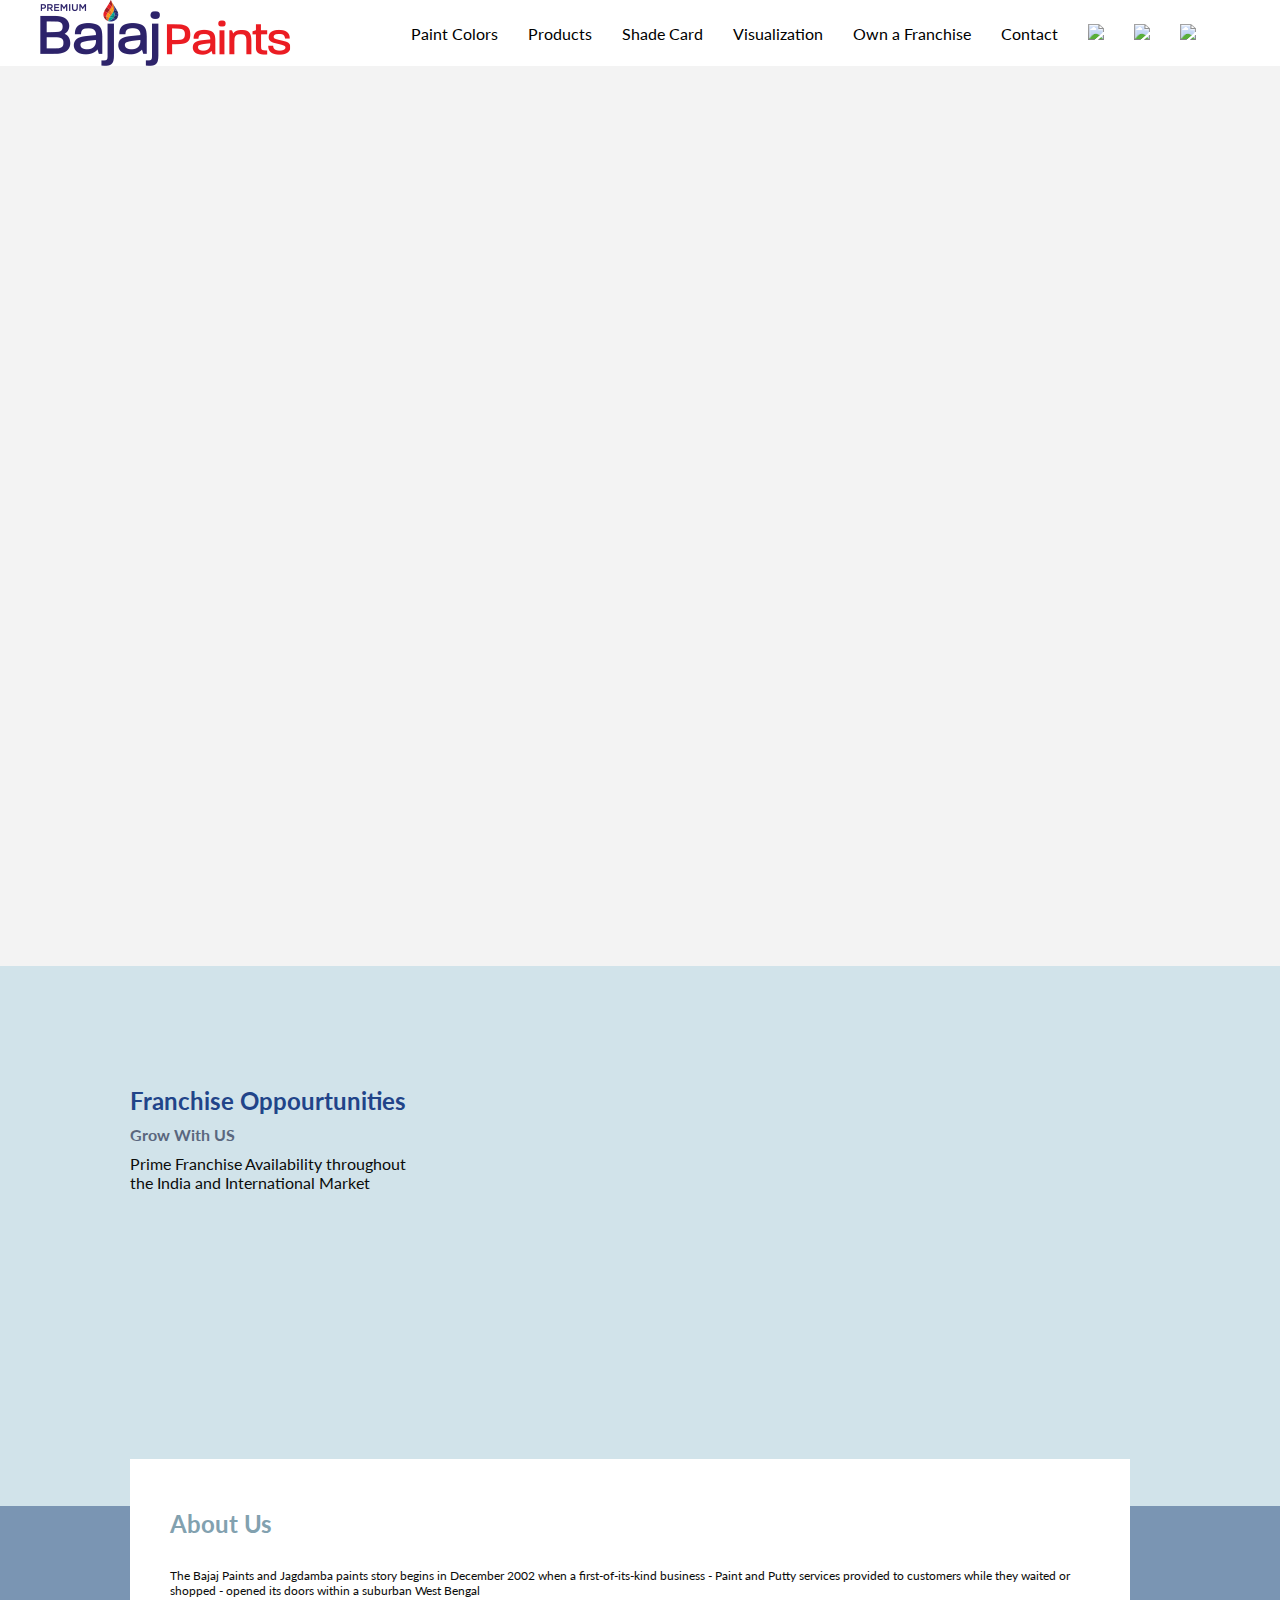
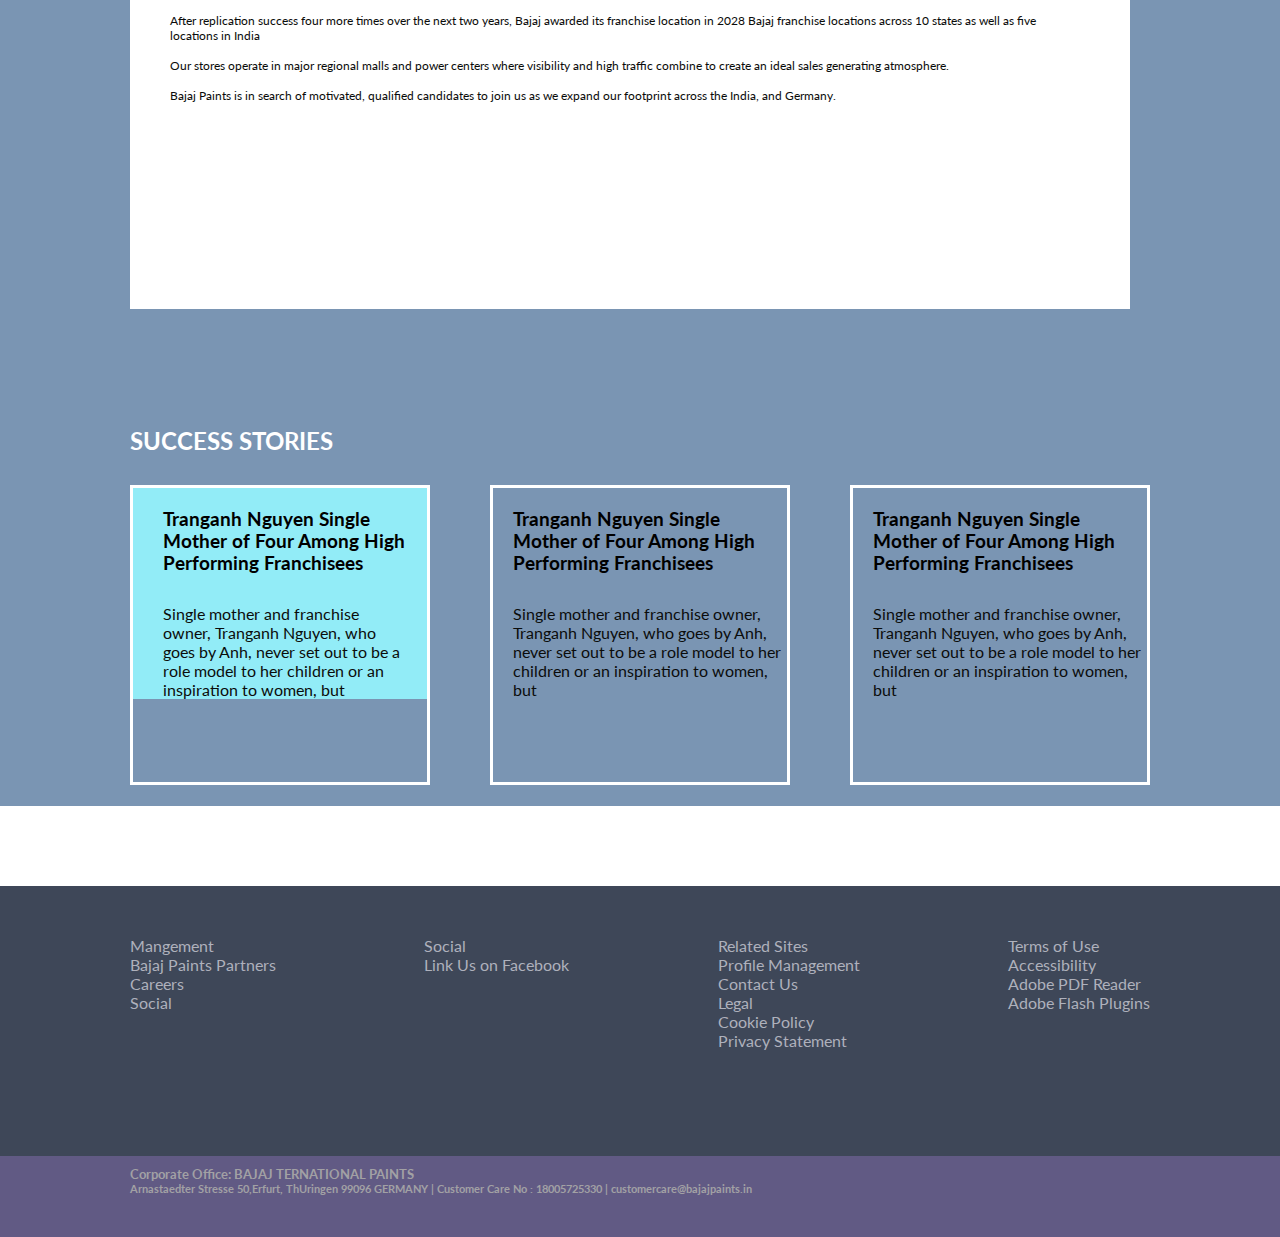
==== index.html @ b15ed5d1 ".add" ====
<!DOCTYPE html>
<html lang="en">
<head>
    <meta charset="UTF-8">
    <meta http-equiv="X-UA-Compatible" content="IE=edge">
    <meta name="viewport" content="width=device-width, initial-scale=1.0">
    <title>Document</title>
    <link rel="stylesheet" href="style.css">
</head>
<body>
    
        <nav>
            <div class="container nav-wrapper">
                <div class="brand">
                  <img src="logo.png">  
                </div>
               
                <ul class="nav-list">
                   <li class="active">
                        <a href="#">Paint Colors</a>
                    </li>
                    <li><a href="#">Products</a></li>
                    <li>
                        <a href="#">Shade Card</a>
                       
                    </li>
                    <li><a href="#">Visualization</a></li>
                    <li><a href="#">Own a Franchise</a></li>
                    <li>
                        <a href="#">Contact</a>
                    </li>
                    <li>
                    <img src="https://img.icons8.com/ios-glyphs/30/000000/search--v1.png"/>
                </li>
                <li>
                <img src="https://img.icons8.com/ios/30/000000/purchase-order.png"/>
            </li>
                <li>
                    <img src="https://img.icons8.com/ios/30/000000/add-shopping-cart--v1.png"/>
                </li>
               
                </ul>
            
            </div>
        </nav>
        
         <section class="first">
                <div class="header">
                    
                </div>
         </section>

          <!--
    
      About Layout 1
    =========================== -->
    <section class="slider slider-layout2">
        <div class="slide-item align-v-h bg-overlay bg-overlay-2">
        
        <div class="container1">
         
            <div class="col-sm-12 col-md-12 col-lg-6">
              <div class="slide__content">
                <div class="heading" style="color:#214489"><h2>Franchise Oppourtunities</h2>
                <h4 style="color:#5A677E">Grow With US<br></h4>
                <p>Prime Franchise Availability throughout<br>
                the India and International Market </p></div>
                </div>
                 
                </a>
              </div><!-- /.slide-content -->
            
            <div class="col-sm-12 col-md-12 col-lg-6" >
              <div class="pr_img" >
                
                
              </div><!-- /.about-img -->
            </div><!-- /.col-lg-6 -->
          </div><!-- /.row -->
        </div><!-- /.container -->
        </div>
      </section><!-- /.About Layout 2 -->   
        
     <!--
    
      About Layout 2
    =========================== -->

    <section class="slider slider-layout3">
      <div class="background">
          <div class="about" >
             <div class="us">
                 <h2>About Us</h2>
             </div>
             <div class="par">
                 <p>
                    The Bajaj Paints and Jagdamba paints story begins in December 2002 when a first-of-its-kind business - Paint and Putty services provided to customers while they waited or shopped - opened its doors within a suburban West Bengal<br>
                    <br>
                    After replication success four more times over the next two years, Bajaj awarded its franchise location in 2028 Bajaj franchise locations across 10 states as well as five locations in India <br><br>
                     Our stores operate in major regional malls and power centers where visibility and high traffic combine to create an ideal sales generating atmosphere. <br><br>
                    Bajaj Paints is in search of motivated, qualified candidates to join us as we expand our footprint across the India, and Germany. 
                 </p>
             </div>
          </div>

          <div class="stories">
                <div class="columns">
                    <h2>SUCCESS STORIES</h2>
                    <div class="cat-flex">
                        <div class="cat1">
                        
                          <div class="cat-item" style="background-color: #92ECF7;">
                            
                            <div class="cat-text">
                              <h3>Tranganh Nguyen Single Mother of Four Among High Performing Franchisees </h3>
                              
                            </div>
                            <div class="p1">
                            <p>Single mother and franchise owner, Tranganh Nguyen, who goes by Anh, never set out to be a role model to her children or an inspiration to women, but </p>
                            </div>
                            
                          </div>
                        </div>
                        <div class="cat1">
                          <div class="cat-item1">
                            
                            <div class="cat-text">
                              <h3>Tranganh Nguyen Single Mother of Four Among High Performing Franchisees </h3>
                            </div>
                              <div class="p1">
                              <p>Single mother and franchise owner, Tranganh Nguyen, who goes by Anh, never set out to be a role model to her children or an inspiration to women, but </p>
                            </div>
                           
                          </div>
                        </div>
                        <div class="cat1">
                          <div class="cat-item2">
                            
                            <div class="cat-text">
                              <h3>Tranganh Nguyen Single Mother of Four Among High Performing Franchisees </h3>
                              </div>
                              <div class="p1">
                              <p>Single mother and franchise owner, Tranganh Nguyen, who goes by Anh, never set out to be a role model to her children or an inspiration to women, but </p>
                            </div>
                          </div>
                          </div>
                        </div>
                      </div>
                </div>

          </div>
          <div class="bt">
              <button class="bt1">OWN FRANCHIES</button>
              
          </div>
      </div>  
    </section>
    <section class="footer">
        <div class="last">
        <div class="ft">
       <div class="col1">
           <ul>
               <li>Mangement</li>
               <li>Bajaj Paints Partners</li>
               <li>Careers</li>
               <li>Social</li>
           </ul>

       </div>
       <div class="col1">
        <ul>
            <li>Social</li>
            <li>Link Us on Facebook</li>
            
        </ul>

    </div>
    <div class="col1">
        <ul>
            <li>Related Sites</li>
            <li>Profile Management</li>
            <li>Contact Us</li>
            <li>Legal</li>
            <li>Cookie Policy</li>
            <li>Privacy Statement</li>
        </ul>

    </div>
    <div class="col1">
        <ul>
            <li>Terms of Use</li>
            <li>Accessibility</li>
            <li>Adobe PDF Reader</li>
            <li>Adobe Flash Plugins</li>
          
        </ul>

    </div>
</div>
</div>
</section>
    <section class="add" >
        
        <div class="text" style="background-color:#615A84">
            <div class="office" style="color:#A2A1A4">
                <h5>Corporate Office: BAJAJ TERNATIONAL PAINTS</h5>
                <h6>
                    Arnastaedter Stresse 50,Erfurt, ThUringen 99096 GERMANY | Customer Care No : 18005725330 | customercare@bajajpaints.in
                </h6>
            </div>
        </div>
    </div>
    </section>
   
</body>
</html>
---- style.css ----
@import url('https://fonts.googleapis.com/css2?family=Lato:wght@300;400;900&display=swap');
* {   
   padding: 0;   
    margin: 0;   
    box-sizing: border-box;   
    -webkit-font-smoothing: antialiased;
    }
    body 
    {    
      font-family: 'Lato', sans-serif;    
      background: var(--dark);    
      color: var(--pure);
    }
      .container 
      {   
        width: 100%;   
          
         margin: 0 auto;
      }
         .nav-wrapper 
         {    
           display: flex;    
           align-items: center;    
           
        }
        .brand 
        {   
           display: flex;    
           margin-left: 40px;
          }
          .nav-wrapper ul.nav-list 
          {    
            list-style-type: none;   
            display: flex;   
             align-items: center;
             float: right;
             margin-left: 90px;
            }
            .nav-wrapper ul.nav-list li 
            {   
               margin-left: 30px;   
   
                 position: relative;
            }
            .nav-wrapper ul.nav-list li a
             {    
               color: var(--pure);   
                text-decoration: none;    
                    
                transition: all .5s ease-in-out;
              }
              .nav-wrapper ul.nav-list li a:hover, .nav-wrapper ul.nav-list li.active a 
              {    
                color: var(--primary);
              }
.header{
  background-color: #F3F3F3;
  width:100%;
  height:100vh;
}           
.container1{
  background-color: #D1E3EA;
  width:100%;
  height:60vh;
}
.slide__content
{
  
}
.heading h2{
padding-top:120px;
margin-left: 130px;
 
}
h4{
  padding-top:10px;
  margin-left: 130px;
}
p{
  color:#0B0C0B;
  padding-top:10px;
  margin-left: 130px;
}

.background{
  background-color:#7A95B3;
  width:100%;
  height:900px;

}
.about{
  width:1000px;
  height:50vh;
  background-color: white;
  margin-left: 130px;
  position: relative;
  top:-47px;
}
.us{
  padding-top: 50px;
  padding-left: 40px;
}
.us h2{
  color:#82A1AF;
}
.par p{
   padding-top:30px;
   font-size:12px;
   
  margin-left: 40px;
   margin-right: 50px;
}
.columns{
  margin-top:70px;
  margin-left:130px;
}
.columns h2{
  color:white;
}
.cat-flex{
  display: flex;
  margin-top: 30px;
  
  border-radius: 5px solid white;
  justify-content: space-between;
  margin-right: 130px;
  height:300px;
 
}
.cat-item{
  text-align: left;
  padding-left: 10px;
  padding-right: 20px;
}
.cat-text{
padding-top: 20px;
padding-left: 20px;
text-align: left;

}
.cat-text h3{
 
}
.p1 p{
margin-left: 20px;

padding-top: 30px;

}
.cat1{
  
  width:300px;
  border: 3px solid white;
}
.btn{
  border-radius: 5px ;
  border-color:#4873C0;
  width:110px;
  height:25px;
  background-color: #4873C0;
  color:white;
  margin-top: 40px;
  margin-left: 80px;
}
.bt1{
  width:190px;
  height:40px;
  background: transparent;
  color:white;
  border-radius: 4px;
  border:2px solid white; 
  margin-top: 40px;
  align-items: center;
  margin-left: 530px;
}
.last{
  background-color: #3E4758;
  height:30vh;
}
.ft{
  
  display:flex;
  margin-left: 130px;
  margin-right: 130px;
  justify-content: space-between;
  padding-top:50px;
  color:#AEB1BC;
}
.col{
  
}
.col1 ul{
  list-style: none;
}
.text{
  width:100%;
  height:9vh;
}
.office{
  margin-left: 130px;
  padding-top: 10px;
}
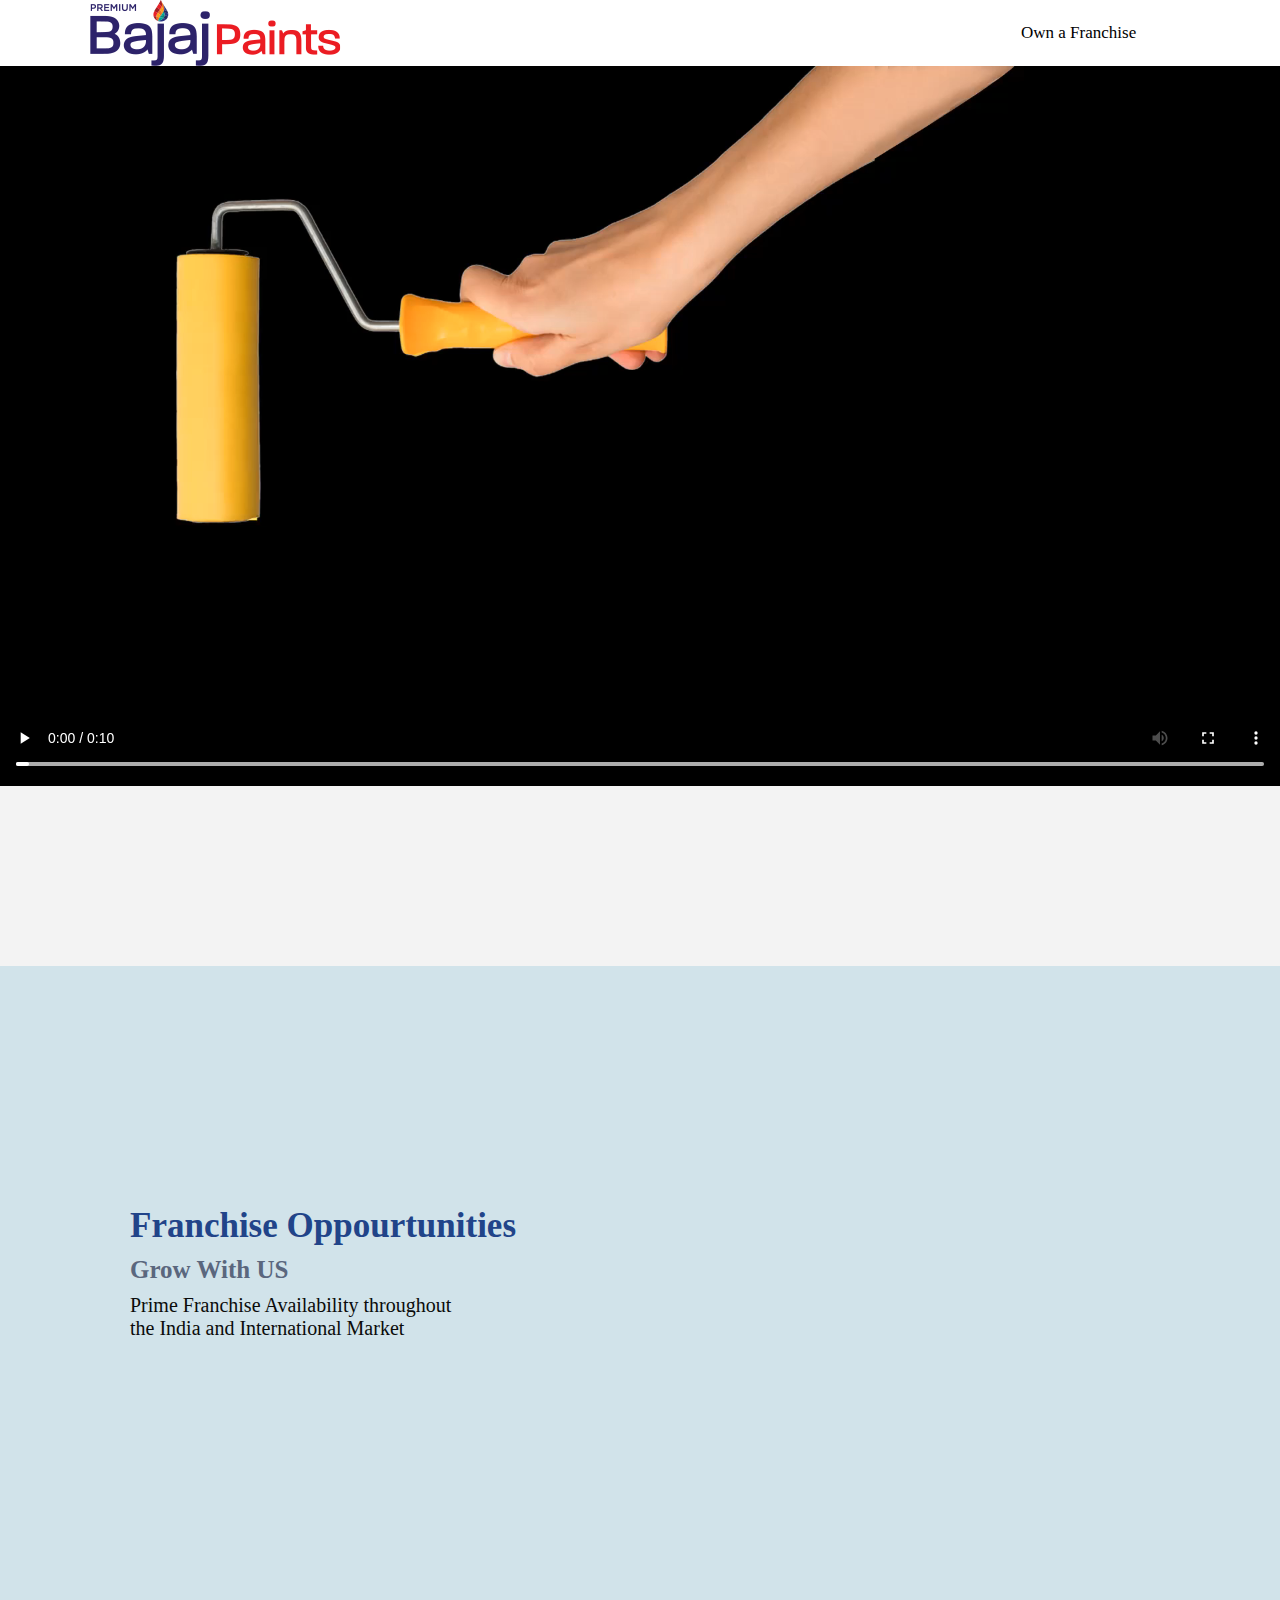
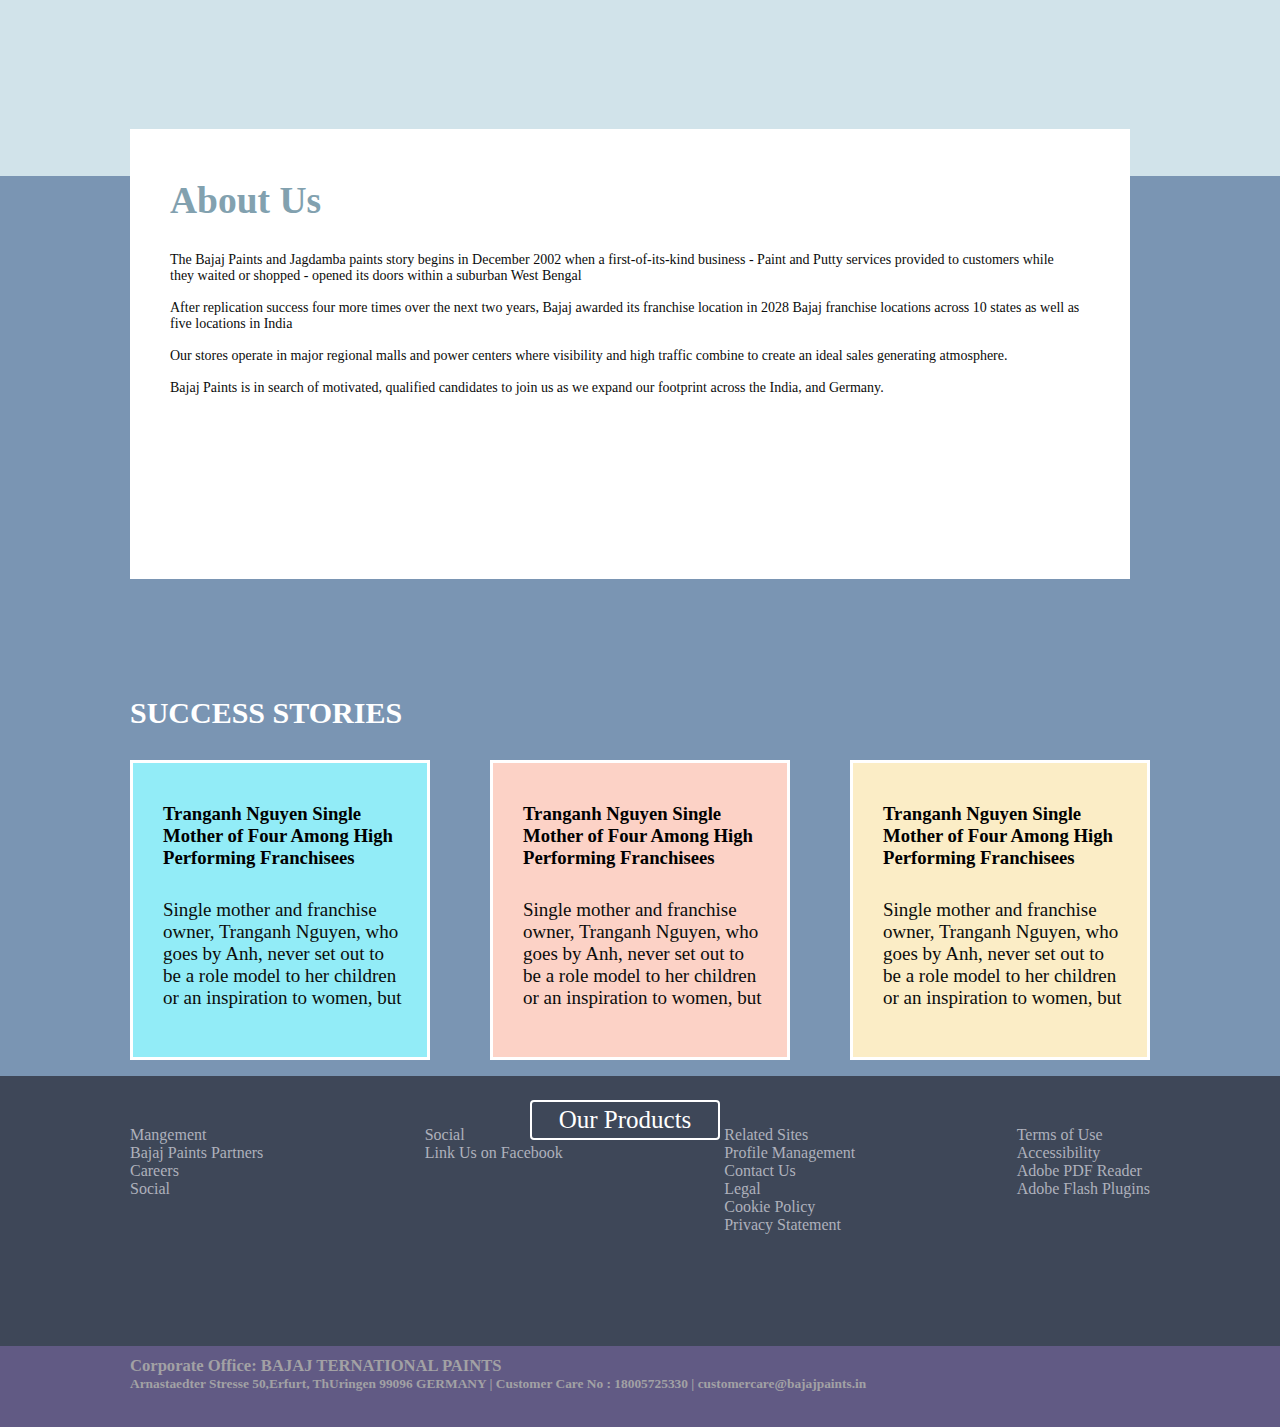
==== commit b602f28d: "franchise changes" ====
--- a/index.html
+++ b/index.html
@@ -6,6 +6,8 @@
     <meta name="viewport" content="width=device-width, initial-scale=1.0">
     <title>Document</title>
     <link rel="stylesheet" href="style.css">
+    <link href="//db.onlinewebfonts.com/c/16c2e0b5b23bc46e7a9f7701168fec88?family=DIN" rel="stylesheet" type="text/css"/>
+    <link href="//db.onlinewebfonts.com/c/cbf9b417fc15851ba870990e585e35a2?family=DIN" rel="stylesheet" type="text/css"/>
 </head>
 <body>
     
@@ -16,28 +18,10 @@
                 </div>
                
                 <ul class="nav-list">
-                   <li class="active">
-                        <a href="#">Paint Colors</a>
-                    </li>
-                    <li><a href="#">Products</a></li>
-                    <li>
-                        <a href="#">Shade Card</a>
-                       
-                    </li>
-                    <li><a href="#">Visualization</a></li>
-                    <li><a href="#">Own a Franchise</a></li>
-                    <li>
-                        <a href="#">Contact</a>
-                    </li>
-                    <li>
-                    <img src="https://img.icons8.com/ios-glyphs/30/000000/search--v1.png"/>
-                </li>
-                <li>
-                <img src="https://img.icons8.com/ios/30/000000/purchase-order.png"/>
-            </li>
-                <li>
-                    <img src="https://img.icons8.com/ios/30/000000/add-shopping-cart--v1.png"/>
-                </li>
+                   
+                    <li><a href="franchise.html">Own a Franchise</a></li>
+                    
+                
                
                 </ul>
             
@@ -46,7 +30,9 @@
         
          <section class="first">
                 <div class="header">
-                    
+                  <div class="vidio" style="justify-content: center">
+                    <video autoplay controls>
+                    <source src='/jpg/VID-20220504-WA0011.mp4' ></video> 
                 </div>
          </section>
 
@@ -89,7 +75,7 @@
     <section class="slider slider-layout3">
       <div class="background">
           <div class="about" >
-             <div class="us">
+             <div class="us" style="color:#074763">
                  <h2>About Us</h2>
              </div>
              <div class="par">
@@ -107,52 +93,54 @@
                 <div class="columns">
                     <h2>SUCCESS STORIES</h2>
                     <div class="cat-flex">
-                        <div class="cat1">
-                        
-                          <div class="cat-item" style="background-color: #92ECF7;">
+                        <div class="cat1" style="background-color: #92ECF7">
+                       
+
+                       
+                          <div class="cat-item" >
                             
                             <div class="cat-text">
                               <h3>Tranganh Nguyen Single Mother of Four Among High Performing Franchisees </h3>
                               
                             </div>
                             <div class="p1">
-                            <p>Single mother and franchise owner, Tranganh Nguyen, who goes by Anh, never set out to be a role model to her children or an inspiration to women, but </p>
-                            </div>
-                            
+                            <p>Single mother and franchise owner, Tranganh Nguyen, who goes by Anh, never set out to<br> be a role model to her children<br>or an inspiration to women, but </p>
+                            </div>
+                           
                           </div>
                         </div>
-                        <div class="cat1">
-                          <div class="cat-item1">
+                        <div class="cat1" style="background-color:#FCD2C6">
+                          <div class="cat-item">
                             
                             <div class="cat-text">
                               <h3>Tranganh Nguyen Single Mother of Four Among High Performing Franchisees </h3>
                             </div>
                               <div class="p1">
-                              <p>Single mother and franchise owner, Tranganh Nguyen, who goes by Anh, never set out to be a role model to her children or an inspiration to women, but </p>
+                              <p>Single mother and franchise owner, Tranganh Nguyen, who goes by Anh, never set out to<br> be a role model to her children<br>or an inspiration to women, but </p>
                             </div>
                            
                           </div>
                         </div>
-                        <div class="cat1">
-                          <div class="cat-item2">
+                        <div class="cat1"  style="background-color:#FBEDC6">
+                          <div class="cat-item">
                             
                             <div class="cat-text">
                               <h3>Tranganh Nguyen Single Mother of Four Among High Performing Franchisees </h3>
                               </div>
                               <div class="p1">
-                              <p>Single mother and franchise owner, Tranganh Nguyen, who goes by Anh, never set out to be a role model to her children or an inspiration to women, but </p>
+                              <p>Single mother and franchise owner, Tranganh Nguyen, who goes by Anh, never set out to<br> be a role model to her children<br> or an inspiration to women, but </p>
                             </div>
                           </div>
                           </div>
                         </div>
                       </div>
+                      
+                        <button class="bt1">Our Products </button>
+                      
                 </div>
 
           </div>
-          <div class="bt">
-              <button class="bt1">OWN FRANCHIES</button>
-              
-          </div>
+         
       </div>  
     </section>
     <section class="footer">
--- a/style.css
+++ b/style.css
@@ -1,16 +1,21 @@
-@import url('https://fonts.googleapis.com/css2?family=Lato:wght@300;400;900&display=swap');
+@import url(//db.onlinewebfonts.com/c/16c2e0b5b23bc46e7a9f7701168fec88?family=DIN);
+@import url(//db.onlinewebfonts.com/c/cbf9b417fc15851ba870990e585e35a2?family=DIN);
+@font-face {font-family: "DIN"; src: url("//db.onlinewebfonts.com/t/16c2e0b5b23bc46e7a9f7701168fec88.eot"); src: url("//db.onlinewebfonts.com/t/16c2e0b5b23bc46e7a9f7701168fec88.eot?#iefix") format("embedded-opentype"), url("//db.onlinewebfonts.com/t/16c2e0b5b23bc46e7a9f7701168fec88.woff2") format("woff2"), url("//db.onlinewebfonts.com/t/16c2e0b5b23bc46e7a9f7701168fec88.woff") format("woff"), url("//db.onlinewebfonts.com/t/16c2e0b5b23bc46e7a9f7701168fec88.ttf") format("truetype"), url("//db.onlinewebfonts.com/t/16c2e0b5b23bc46e7a9f7701168fec88.svg#DIN") format("svg"); }
+@font-face {font-family: "DIN"; src: url("//db.onlinewebfonts.com/t/cbf9b417fc15851ba870990e585e35a2.eot"); src: url("//db.onlinewebfonts.com/t/cbf9b417fc15851ba870990e585e35a2.eot?#iefix") format("embedded-opentype"), url("//db.onlinewebfonts.com/t/cbf9b417fc15851ba870990e585e35a2.woff2") format("woff2"), url("//db.onlinewebfonts.com/t/cbf9b417fc15851ba870990e585e35a2.woff") format("woff"), url("//db.onlinewebfonts.com/t/cbf9b417fc15851ba870990e585e35a2.ttf") format("truetype"), url("//db.onlinewebfonts.com/t/cbf9b417fc15851ba870990e585e35a2.svg#DIN") format("svg"); }
 * {   
    padding: 0;   
     margin: 0;   
     box-sizing: border-box;   
     -webkit-font-smoothing: antialiased;
     }
+    
     body 
-    {    
-      font-family: 'Lato', sans-serif;    
-      background: var(--dark);    
-      color: var(--pure);
+    {      
+      width:100%;
+      height:100%;
+      font-family: "DIN";
     }
+  
       .container 
       {   
         width: 100%;   
@@ -26,8 +31,9 @@
         .brand 
         {   
            display: flex;    
-           margin-left: 40px;
+           margin-left: 90px;
           }
+         
           .nav-wrapper ul.nav-list 
           {    
             list-style-type: none;   
@@ -38,9 +44,10 @@
             }
             .nav-wrapper ul.nav-list li 
             {   
-               margin-left: 30px;   
-   
+               margin-left:590px;   
+                float: right;
                  position: relative;
+                 font-size: 17px;
             }
             .nav-wrapper ul.nav-list li a
              {    
@@ -57,29 +64,38 @@
   background-color: #F3F3F3;
   width:100%;
   height:100vh;
-}           
+}     
+video{
+    position:relative;
+    width:100%;
+    top:0;
+    height:auto;
+}   
 .container1{
   background-color: #D1E3EA;
   width:100%;
-  height:60vh;
-}
-.slide__content
-{
-  
-}
+  height:90vh;
+  padding-top: 120px;
+}
+
 .heading h2{
 padding-top:120px;
 margin-left: 130px;
- 
+font-family: "DIN-BOLD"; 
+font-size: 35px;
 }
 h4{
   padding-top:10px;
   margin-left: 130px;
+  font-family: "DIN-BOLD"; 
+  font-size: 25px;
 }
 p{
   color:#0B0C0B;
   padding-top:10px;
   margin-left: 130px;
+  font-family: "DIN-LIGHT";
+  font-size: 20px;
 }
 
 .background{
@@ -99,14 +115,16 @@
 .us{
   padding-top: 50px;
   padding-left: 40px;
+  font-size: 25px;
 }
 .us h2{
   color:#82A1AF;
+  font-family: "DIN"; 
 }
 .par p{
    padding-top:30px;
    font-size:12px;
-   
+   font-size: 14px;
   margin-left: 40px;
    margin-right: 50px;
 }
@@ -116,6 +134,8 @@
 }
 .columns h2{
   color:white;
+  font-family: "DIN-BOLD";
+  font-size: 30px;
 }
 .cat-flex{
   display: flex;
@@ -132,18 +152,23 @@
   padding-left: 10px;
   padding-right: 20px;
 }
+.img{
+  width: 20px;
+  border-radius: 9px;
+  z-index: -1;
+  position: absolute;
+}
 .cat-text{
-padding-top: 20px;
+padding-top: 40px;
 padding-left: 20px;
 text-align: left;
-
-}
-.cat-text h3{
- 
-}
+font-family: "DIN-BOLD"; 
+
+}
+
 .p1 p{
 margin-left: 20px;
-
+font-size: 19px;
 padding-top: 30px;
 
 }
@@ -152,16 +177,7 @@
   width:300px;
   border: 3px solid white;
 }
-.btn{
-  border-radius: 5px ;
-  border-color:#4873C0;
-  width:110px;
-  height:25px;
-  background-color: #4873C0;
-  color:white;
-  margin-top: 40px;
-  margin-left: 80px;
-}
+
 .bt1{
   width:190px;
   height:40px;
@@ -172,6 +188,8 @@
   margin-top: 40px;
   align-items: center;
   margin-left: 530px;
+  font-family: "DIN-BOLD"; 
+  font-size: 25px;
 }
 .last{
   background-color: #3E4758;
@@ -186,17 +204,205 @@
   padding-top:50px;
   color:#AEB1BC;
 }
-.col{
-  
-}
+
 .col1 ul{
   list-style: none;
 }
 .text{
   width:100%;
   height:9vh;
+  font-family: "DIN-BOLD"; 
 }
 .office{
   margin-left: 130px;
   padding-top: 10px;
-}+  font-family: "DIN-BOLD"; 
+  font-size: 20px;
+}
+.sec1{
+
+  width:100%;
+  height:100vh;
+}
+.first-bg{
+  width:100%
+}
+.button1{
+  width:100px;
+}
+
+
+/* Franchise page */
+
+.sec1{
+  width:100%;
+  
+ 
+}
+.bg1{
+  width:100%;
+  height:100%;
+}
+.platinum{
+  
+  text-transform: uppercase;
+  position: absolute;
+  transform: translate(-10%,-50%);
+  top:300%;
+ left: 42%;
+ 
+ width:35%;
+ height:30%;
+ background: #fffbfb27;
+ border-color: #fffbfb25;
+ color:#050505;
+ font-family: "DIN-BOLD";
+
+ 
+}
+.main{
+  display:flex;
+}
+.name{
+  position: absolute;
+  padding-top: 40px;
+}
+.name h2{
+  padding-left:190px;
+  font-size: 40px;
+}
+.name p{
+ 
+  text-align: left;
+  padding-left: 90px;
+  font-size: 20px;
+  
+}
+.logo3 img{
+  width:150px;
+  text-align: left;
+  padding-top:20px;
+  padding-left: 30px;
+}
+
+/* Mobile view */
+@media (min-width: 300px) and (max-width:500px){
+  .brand 
+        {  
+           display: flex;    
+           margin-left: 0px;
+           
+          }
+          .brand img{
+            width:150px;
+          }
+  .nav-wrapper ul.nav-list li 
+  {   
+     margin-left:-70px;   
+      margin-top: 10px;
+       position: relative;
+       font-size: 11px;
+  }
+  .header{
+    height:32vh;
+  }
+  video{
+   margin-top: 20px;
+    width:65%;
+   top:0;
+    height:auto;
+} 
+.container1{
+  padding-top: 10px;
+  height:60vh;
+}
+  .heading h2{
+    padding-top:120px;
+  margin-left: 10px;
+   font-size: 19px;
+  }
+  h4{
+    font-size: 19px;
+    margin-left: 10px;
+  }
+  p{
+    font-size: 14px;
+    margin-left: 10px;
+  }
+
+  .about{
+    width:240px;
+    height:540px;
+   
+    margin-left: 10px;
+    position: relative;
+    top:-47px;
+  }
+ 
+  .us h2{
+    color:#82A1AF;
+    font-size: 19px;
+  }
+  .par p{
+    font-size: 11px;
+  } 
+  .background{
+    height:1700px;
+  }
+  .columns{
+    margin-top:70px;
+    margin-left:10px;
+    
+  }
+  .columns h2{
+    color:white;
+    font-size: 19px;
+  }
+
+  .cat-flex{
+    display: block;
+    margin-top: 30px;
+    height:300px;
+    margin-right: 20px;
+  }
+  .cat-item{
+    
+    text-align: left;
+    padding-left: 10px;
+    padding-right: 20px;
+    padding-bottom: 30px;
+  }
+  .cat1{
+    width:250px;
+  }
+  .cat-text{
+  padding-top: 40px;
+  padding-left: 20px;
+  text-align: left;
+  font-size: 15px;
+  }
+  .p1 p{
+    font-size: 12px;
+  }
+  .bt1{
+    margin-left:40px;
+    margin-top: 590px;
+  }
+  .last{
+    height:400px;
+    font-size: 14px;
+  }
+  .ft{
+  
+    display:block;
+    margin-left: 20px;
+    padding-top:50px;
+    margin-right: 20px;
+  }
+  .office{
+    margin-right: 120px;
+    margin-left: 20px;
+    font-size: 11px;
+  }
+}
+  
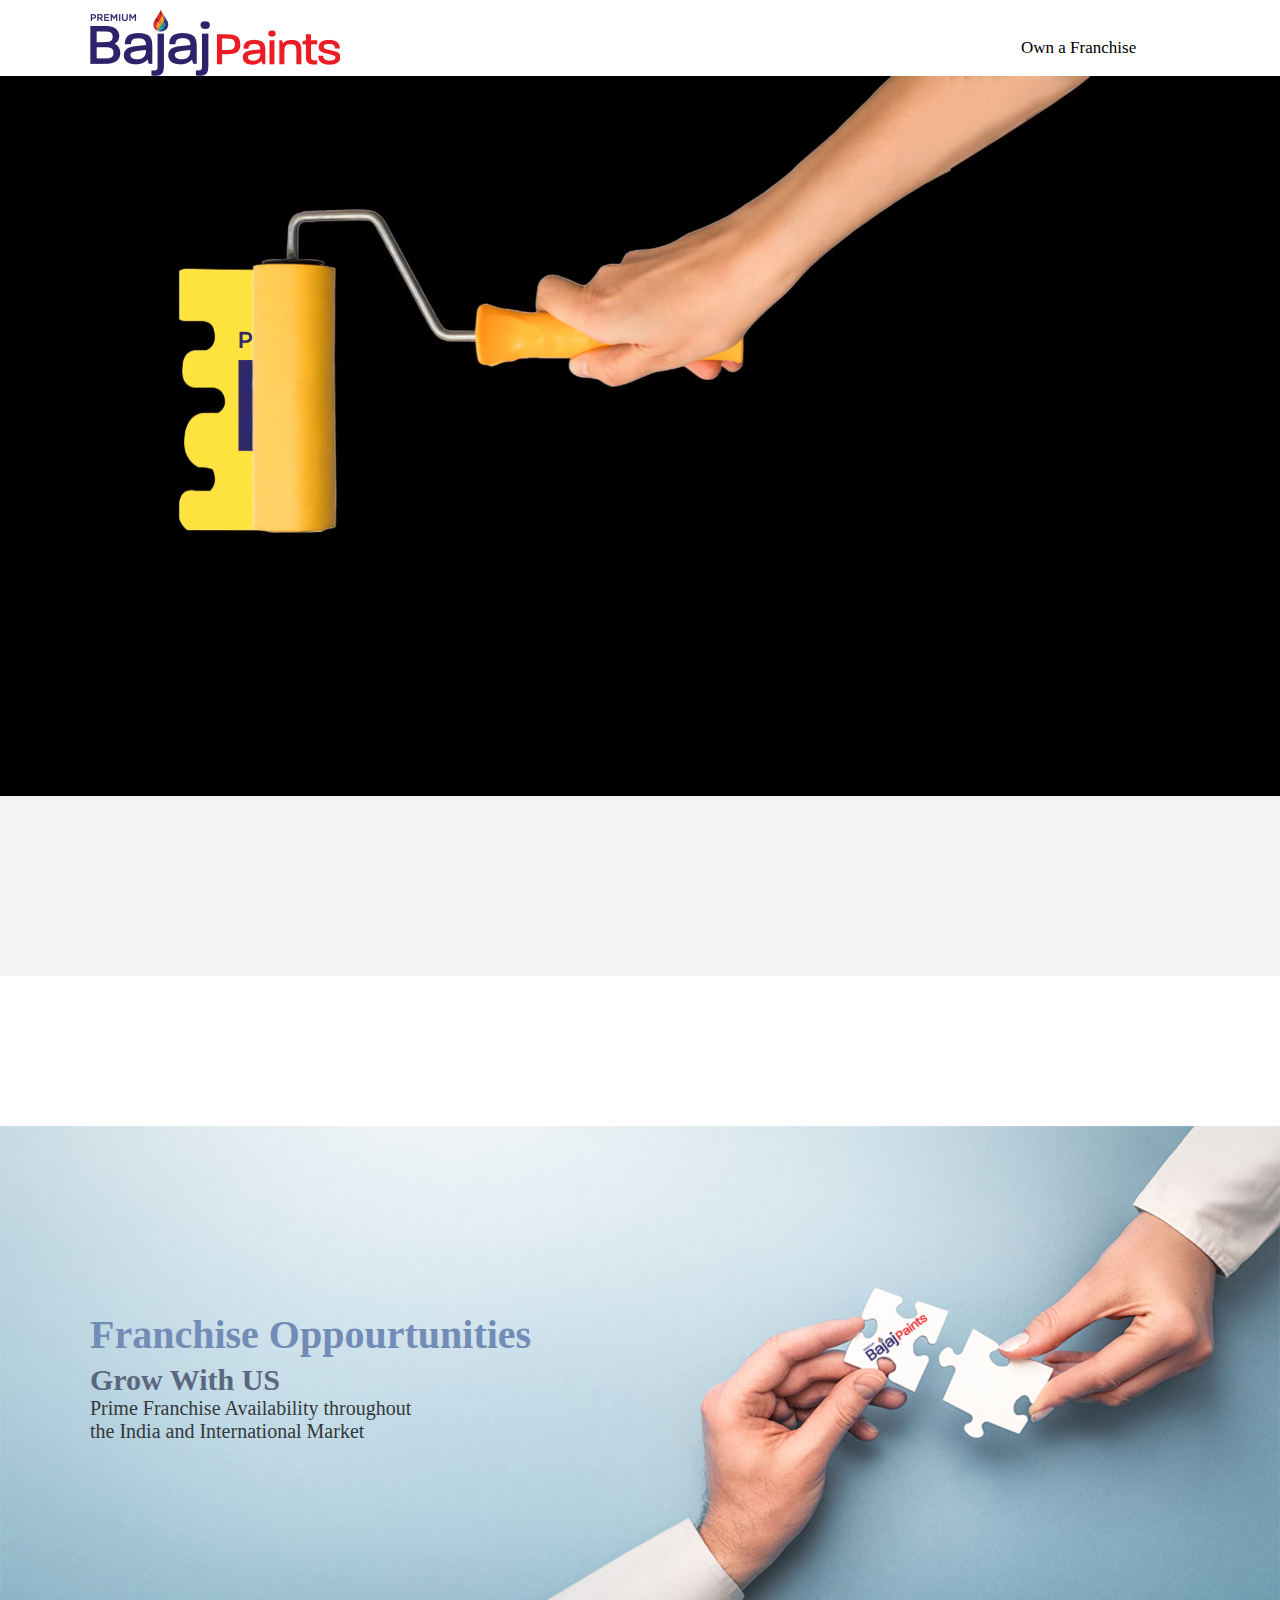
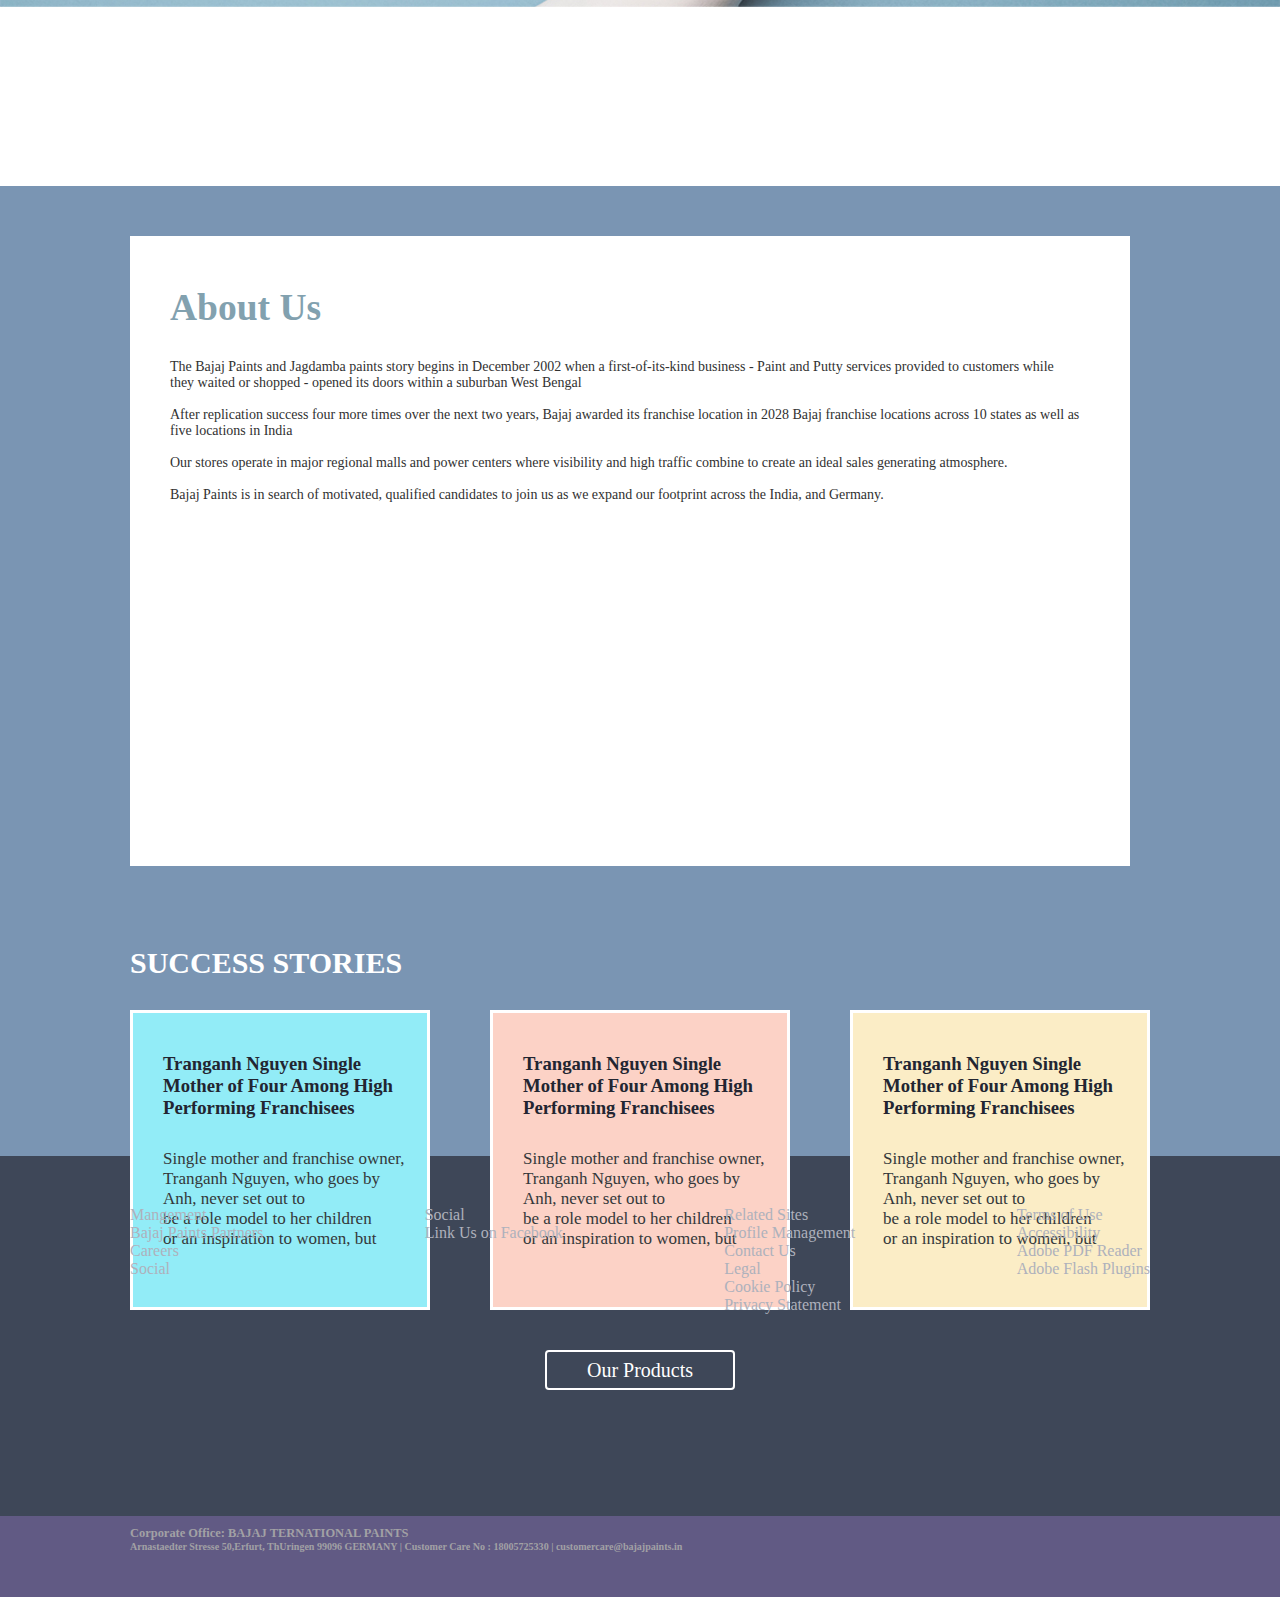
==== commit d680f5f4: "todays changes" ====
--- a/index.html
+++ b/index.html
@@ -19,7 +19,7 @@
                
                 <ul class="nav-list">
                    
-                    <li><a href="franchise.html">Own a Franchise</a></li>
+                    <li><a href="index.html">Own a Franchise</a></li>
                     
                 
                
@@ -31,7 +31,7 @@
          <section class="first">
                 <div class="header">
                   <div class="vidio" style="justify-content: center">
-                    <video autoplay controls>
+                    <video loop muted autoplay="autoplay">
                     <source src='/jpg/VID-20220504-WA0011.mp4' ></video> 
                 </div>
          </section>
@@ -46,8 +46,10 @@
         <div class="container1">
          
             <div class="col-sm-12 col-md-12 col-lg-6">
-              <div class="slide__content">
-                <div class="heading" style="color:#214489"><h2>Franchise Oppourtunities</h2>
+              
+              <div class="slide1">
+                <img src="/jpg/Puzzal Hand (1).jpg">
+                <div class="heading" style="color:#728CB6"><h2>Franchise Oppourtunities</h2>
                 <h4 style="color:#5A677E">Grow With US<br></h4>
                 <p>Prime Franchise Availability throughout<br>
                 the India and International Market </p></div>
@@ -55,12 +57,6 @@
                  
                 </a>
               </div><!-- /.slide-content -->
-            
-            <div class="col-sm-12 col-md-12 col-lg-6" >
-              <div class="pr_img" >
-                
-                
-              </div><!-- /.about-img -->
             </div><!-- /.col-lg-6 -->
           </div><!-- /.row -->
         </div><!-- /.container -->
@@ -134,9 +130,9 @@
                           </div>
                         </div>
                       </div>
-                      
-                        <button class="bt1">Our Products </button>
-                      
+                        <div class="product">
+                          <a href="franchise.html"><button class="bt1" >Our Products </button></a>
+                      </div>
                 </div>
 
           </div>
--- a/style.css
+++ b/style.css
@@ -7,6 +7,7 @@
     margin: 0;   
     box-sizing: border-box;   
     -webkit-font-smoothing: antialiased;
+    
     }
     
     body 
@@ -14,6 +15,7 @@
       width:100%;
       height:100%;
       font-family: "DIN";
+    
     }
   
       .container 
@@ -32,6 +34,7 @@
         {   
            display: flex;    
            margin-left: 90px;
+           margin-top: 10px;
           }
          
           .nav-wrapper ul.nav-list 
@@ -48,6 +51,7 @@
                 float: right;
                  position: relative;
                  font-size: 17px;
+                 margin-top: 20px;
             }
             .nav-wrapper ul.nav-list li a
              {    
@@ -71,46 +75,42 @@
     top:0;
     height:auto;
 }   
-.container1{
-  background-color: #D1E3EA;
+.slide1{
   width:100%;
   height:90vh;
-  padding-top: 120px;
-}
-
+  padding-top: 150px;
+}
 .heading h2{
-padding-top:120px;
-margin-left: 130px;
-font-family: "DIN-BOLD"; 
-font-size: 35px;
-}
-h4{
-  padding-top:10px;
-  margin-left: 130px;
-  font-family: "DIN-BOLD"; 
-  font-size: 25px;
-}
-p{
-  color:#0B0C0B;
-  padding-top:10px;
-  margin-left: 130px;
-  font-family: "DIN-LIGHT";
+  font-size: 40px;
+  margin-top: -300px;
+  margin-left: 90px;
+  font-family: "DIN";
+} 
+.heading h4{
+  margin-left: 90px;
+  font-size: 30px;
+  padding-top: 5px;
+  font-family: "DIN";
+}
+ p{
+  margin-left: 90px;
   font-size: 20px;
-}
-
+  color:#34383A;
+  font-family: "DIN";
+}
 .background{
   background-color:#7A95B3;
   width:100%;
-  height:900px;
-
+  height:970px;
+  
 }
 .about{
   width:1000px;
-  height:50vh;
+  height:70vh;
   background-color: white;
   margin-left: 130px;
   position: relative;
-  top:-47px;
+  top:50px;
 }
 .us{
   padding-top: 50px;
@@ -127,14 +127,15 @@
    font-size: 14px;
   margin-left: 40px;
    margin-right: 50px;
+   color:#313131;
 }
 .columns{
-  margin-top:70px;
+  margin-top:130px;
   margin-left:130px;
 }
 .columns h2{
   color:white;
-  font-family: "DIN-BOLD";
+  font-family: "DIN";
   font-size: 30px;
 }
 .cat-flex{
@@ -162,13 +163,13 @@
 padding-top: 40px;
 padding-left: 20px;
 text-align: left;
-font-family: "DIN-BOLD"; 
-
+font-family: "DIN"; 
+color:#222531;
 }
 
 .p1 p{
 margin-left: 20px;
-font-size: 19px;
+font-size: 17px;
 padding-top: 30px;
 
 }
@@ -177,7 +178,12 @@
   width:300px;
   border: 3px solid white;
 }
-
+.product{
+ 
+  text-align: center;
+  justify-content: center;
+  align-items: center;
+}
 .bt1{
   width:190px;
   height:40px;
@@ -186,14 +192,12 @@
   border-radius: 4px;
   border:2px solid white; 
   margin-top: 40px;
-  align-items: center;
-  margin-left: 530px;
-  font-family: "DIN-BOLD"; 
-  font-size: 25px;
+  font-family: "DIN"; 
+  font-size: 20px;
 }
 .last{
   background-color: #3E4758;
-  height:30vh;
+  height:40vh;
 }
 .ft{
   
@@ -211,13 +215,13 @@
 .text{
   width:100%;
   height:9vh;
-  font-family: "DIN-BOLD"; 
+  font-family: "DIN"; 
 }
 .office{
   margin-left: 130px;
   padding-top: 10px;
-  font-family: "DIN-BOLD"; 
-  font-size: 20px;
+  font-family: "DIN"; 
+  font-size: 15px;
 }
 .sec1{
 
@@ -236,27 +240,73 @@
 
 .sec1{
   width:100%;
-  
- 
-}
+  overflow: hidden;
+ 
+}
+.sec2{
+  width:100%;
+  overflow: hidden;
+ 
+}
+.sec3{
+  width:100%;
+  overflow: hidden;
+ 
+}
+
 .bg1{
   width:100%;
   height:100%;
-}
-.platinum{
+  
+}
+.classic{
   
   text-transform: uppercase;
   position: absolute;
   transform: translate(-10%,-50%);
-  top:300%;
+  top:70%;
  left: 42%;
  
  width:35%;
  height:30%;
- background: #fffbfb27;
+ background: #fffbfb79;
  border-color: #fffbfb25;
  color:#050505;
- font-family: "DIN-BOLD";
+ font-family: "DIN";
+ 
+ 
+}
+.gold{
+  
+  text-transform: uppercase;
+  position: absolute;
+  transform: translate(-10%,-50%);
+  top:190%;
+ left: 42%;
+ 
+ width:35%;
+ height:30%;
+ background: #fffbfb79;
+ border-color: #fffbfb25;
+ color:#050505;
+ font-family: "DIN";
+ 
+ 
+}
+.platinum{
+  
+  text-transform: uppercase;
+  position: absolute;
+  transform: translate(-10%,-50%);
+  top:330%;
+ left: 42%;
+ 
+ width:35%;
+ height:30%;
+ background: #fffbfb79;
+ border-color: #fffbfb25;
+ color:#050505;
+ font-family: "DIN";
 
  
 }
@@ -266,17 +316,19 @@
 .name{
   position: absolute;
   padding-top: 40px;
+  font-family: "DIN";
 }
 .name h2{
   padding-left:190px;
   font-size: 40px;
+  font-family: "DIN";
 }
 .name p{
  
   text-align: left;
-  padding-left: 90px;
+  padding-left: 70px;
   font-size: 20px;
-  
+  font-family: "DIN";
 }
 .logo3 img{
   width:150px;
@@ -286,11 +338,13 @@
 }
 
 /* Mobile view */
-@media (min-width: 300px) and (max-width:500px){
+@media (min-width: 375px) and (max-width:500px){
+
+ 
   .brand 
         {  
            display: flex;    
-           margin-left: 0px;
+           margin-left: 30px;
            
           }
           .brand img{
@@ -298,43 +352,52 @@
           }
   .nav-wrapper ul.nav-list li 
   {   
-     margin-left:-70px;   
+     margin-left:-10px;   
       margin-top: 10px;
        position: relative;
-       font-size: 11px;
+       font-size: 20px;
   }
   .header{
     height:32vh;
   }
   video{
    margin-top: 20px;
-    width:65%;
-   top:0;
+    width:100%;
+    top:0;
     height:auto;
+    margin-bottom: 90px;
 } 
-.container1{
+.slide{
   padding-top: 10px;
   height:60vh;
+  position: relative;
+  
+}
+.slide{
+  width: 100%;
+  height: 100vh;
+  overflow-x: hidden;
+  
 }
   .heading h2{
-    padding-top:120px;
-  margin-left: 10px;
-   font-size: 19px;
-  }
-  h4{
-    font-size: 19px;
-    margin-left: 10px;
+    
+    padding-top:10px;
+    margin-left: 40px;
+   font-size: 24px;
+  }
+  .heading h4{
+    font-size: 22px;
+    margin-left: 40px;
   }
   p{
-    font-size: 14px;
-    margin-left: 10px;
+    font-size: 18px;
+    margin-left: 40px;
   }
 
   .about{
-    width:240px;
-    height:540px;
-   
-    margin-left: 10px;
+    width:360px;
+    height:380px;
+    margin-left: 40px;
     position: relative;
     top:-47px;
   }
@@ -347,23 +410,26 @@
     font-size: 11px;
   } 
   .background{
-    height:1700px;
+    height:1500px;
   }
   .columns{
     margin-top:70px;
-    margin-left:10px;
+    margin-left:40px;
     
   }
   .columns h2{
     color:white;
-    font-size: 19px;
+    font-size: 24px;
   }
 
   .cat-flex{
     display: block;
     margin-top: 30px;
     height:300px;
-    margin-right: 20px;
+    align-items: center;
+    justify-content: center;
+    text-align: center;
+    margin-left: 65px;
   }
   .cat-item{
     
@@ -390,7 +456,7 @@
   }
   .last{
     height:400px;
-    font-size: 14px;
+    font-size: 16px;
   }
   .ft{
   
@@ -402,7 +468,461 @@
   .office{
     margin-right: 120px;
     margin-left: 20px;
-    font-size: 11px;
-  }
-}
-  
+    font-size: 15px;
+  }
+
+  .sec1{
+    width:100%;
+    height:100%;
+    overflow: hidden;
+  }
+  .sec2{
+    overflow: hidden;
+  }
+  .sec3{
+    overflow: hidden;
+  }
+  .bg1{
+    width:100%;
+    height:100%;
+    
+  }
+  .classic{
+    transform: translate(-50%,-50%);
+    top:60%;
+    left: 50%;
+    width:90%; 
+    
+  }
+  .gold{
+    
+   
+  transform: translate(-50%,-50%);
+  top:195%;
+   left: 50%;
+   width:90%;
+   height:30%;
+   
+   }
+  .platinum{
+    transform: translate(-50%,-50%);
+    top:320%;
+    left:50%;
+    width:90%;
+    height:30%;
+    
+  }
+ 
+  .name{
+    position: absolute;
+    padding-top: 30px;
+  }
+  .name h2{
+    padding-left:150px;
+    font-size: 40px;
+  }
+  .name p{
+   
+    text-align: left;
+    padding-left: 120px;
+    font-size: 20px;
+    
+  }
+  .logo3 img{
+    width:110px;
+    text-align: left;
+    padding-top:20px;
+    padding-left: 10px;
+  }
+}
+
+@media (min-width:501px) and (max-width:765px){
+  html body{
+    overflow-x: hidden;
+  }
+  .brand 
+  {  
+     display: flex;    
+     margin-left: 40px;
+     
+    }
+    .brand img{
+      width:150px;
+    }
+.nav-wrapper ul.nav-list li 
+{   
+margin-left:80px;   
+margin-top: 10px;
+ position: relative;
+ font-size: 20px;
+}
+.header{
+height:32vh;
+}
+video{
+margin-top: 20px;
+width:100%;
+top:0;
+
+} 
+.container1{
+padding-top: 160px;
+height:90vh;
+}
+.heading h2{
+padding-top:120px;
+margin-left: 40px;
+font-size: 28px;
+}
+h4{
+font-size: 24px;
+margin-left: 40px;
+}
+p{
+font-size: 20px;
+margin-left: 40px;
+}
+
+.about{
+width:520px;
+height:380px;
+margin-left: 40px;
+position: relative;
+top:-47px;
+}
+
+.us h2{
+color:#82A1AF;
+font-size: 19px;
+}
+.par p{
+font-size: 13px;
+} 
+.background{
+height:1500px;
+}
+.columns{
+margin-top:70px;
+margin-left:40px;
+
+}
+.columns h2{
+color:white;
+font-size: 24px;
+}
+
+.cat-flex{
+display: block;
+margin-top: 30px;
+height:300px;
+align-items: center;
+justify-content: center;
+text-align: center;
+margin-left: 150px;
+}
+.cat-item{
+
+text-align: left;
+padding-left: 10px;
+padding-right: 20px;
+padding-bottom: 30px;
+}
+.cat1{
+width:250px;
+}
+.cat-text{
+padding-top: 40px;
+padding-left: 20px;
+text-align: left;
+font-size: 15px;
+}
+.p1 p{
+font-size: 12px;
+}
+.bt1{
+margin-left:40px;
+margin-top: 590px;
+}
+.last{
+height:400px;
+font-size: 16px;
+
+}
+.ft{
+
+display:block;
+margin-left: 70px;
+padding-top:50px;
+margin-right: 20px;
+}
+.office{
+margin-right: 120px;
+margin-left: 50px;
+font-size: 15px;
+}
+
+.sec1{
+  width:100%;
+  height:100%;
+}
+
+.bg1{
+  width:100%;
+  height:100%;
+  
+}
+.classic{
+  transform: translate(-50%,-50%);
+  top:60%;
+  left: 50%;
+  width:90%; 
+  
+}
+.gold{
+  
+ 
+transform: translate(-50%,-50%);
+top:195%;
+ left: 50%;
+ width:90%;
+ height:30%;
+ 
+ }
+.platinum{
+  transform: translate(-50%,-50%);
+  top:320%;
+  left:50%;
+  width:90%;
+  height:30%;
+  
+}
+
+.name{
+  position: absolute;
+  padding-top: 30px;
+}
+.name h2{
+  padding-left:150px;
+  font-size: 40px;
+}
+.name p{
+ 
+  text-align: left;
+  padding-left: 120px;
+  font-size: 20px;
+  
+}
+.logo3 img{
+  width:110px;
+  text-align: left;
+  padding-top:20px;
+  padding-left: 10px;
+}
+}
+@media (min-width:765px) and (max-width:1200px){
+  body{
+    overflow-x: hidden;
+  }
+  .brand 
+  {  
+     display: flex;    
+     margin-left: 70px;
+     
+    }
+    .brand img{
+      width:200px;
+    }
+.nav-wrapper ul.nav-list li 
+{   
+margin-left:190px;   
+margin-top: 10px;
+ position: relative;
+ font-size: 20px;
+}
+.header{
+height:32vh;
+}
+video{
+margin-top: 20px;
+width:100%;
+top:0;
+
+} 
+.container1{
+margin-top: 140px;
+height:90vh;
+}
+.heading h2{
+padding-top:120px;
+margin-left: 40px;
+font-size: 28px;
+}
+h4{
+font-size: 24px;
+margin-left: 40px;
+}
+p{
+font-size: 20px;
+margin-left: 40px;
+}
+
+.about{
+width:720px;
+height:380px;
+margin-left: 40px;
+position: relative;
+top:-47px;
+}
+
+.us h2{
+color:#82A1AF;
+font-size: 28px;
+}
+.par p{
+font-size: 15px;
+} 
+.background{
+height:1000px;
+}
+.columns{
+margin-top:70px;
+margin-left:40px;
+
+}
+.columns h2{
+color:white;
+font-size: 24px;
+}
+
+.cat-flex{
+display: flex;
+margin-top: 90px;
+height:300px;
+align-items: center;
+justify-content: center;
+text-align: center;
+width: 720px;
+justify-content: space-between;
+}
+.cat-item{
+
+text-align: left;
+padding-left: 10px;
+padding-right: 20px;
+padding-bottom: 30px;
+
+}
+.cat1{
+width:250px;
+}
+.cat-text{
+padding-top: 40px;
+padding-left: 20px;
+text-align: left;
+font-size: 15px;
+}
+.p1 p{
+font-size: 12px;
+}
+.bt1{
+margin-left:40px;
+margin-top: 60px;
+}
+.last{
+height:400px;
+font-size: 16px;
+
+}
+.ft{
+
+display:flex;
+margin-left: 30px;
+padding-top:50px;
+margin-right: 20px;
+}
+.office{
+margin-right: 120px;
+margin-left: 50px;
+font-size: 15px;
+}
+
+.classic{
+  
+  text-transform: uppercase;
+  position: absolute;
+  transform: translate(-10%,-50%);
+  top:65%;
+ left: 42%;
+ 
+ width:50%;
+ height:30%;
+ background: #fffbfb79;
+ border-color: #fffbfb25;
+ color:#050505;
+ font-family: "DIN";
+ 
+ 
+}
+.gold{
+  
+  text-transform: uppercase;
+  position: absolute;
+  transform: translate(-10%,-50%);
+  top:175%;
+ left: 42%;
+ 
+ width:50%;
+ height:30%;
+ background: #fffbfb79;
+ border-color: #fffbfb25;
+ color:#050505;
+ font-family: "DIN";
+ 
+ 
+}
+.platinum{
+  
+  text-transform: uppercase;
+  position: absolute;
+  transform: translate(-10%,-50%);
+  top:300%;
+ left: 42%;
+ 
+ width:50%;
+ height:30%;
+ background: #fffbfb79;
+ border-color: #fffbfb25;
+ color:#050505;
+ font-family: "DIN";
+
+ 
+}
+.main{
+  display:flex;
+}
+.name{
+  position: absolute;
+  padding-top: 40px;
+  font-family: "DIN";
+}
+.name h2{
+  padding-left:190px;
+  font-size: 40px;
+  font-family: "DIN";
+}
+.name p{
+ 
+  text-align: left;
+  padding-left: 150px;
+  font-size: 20px;
+  font-family: "DIN";
+}
+.logo3 img{
+  width:150px;
+  text-align: left;
+  padding-top:20px;
+  padding-left: 30px;
+}
+
+}
+
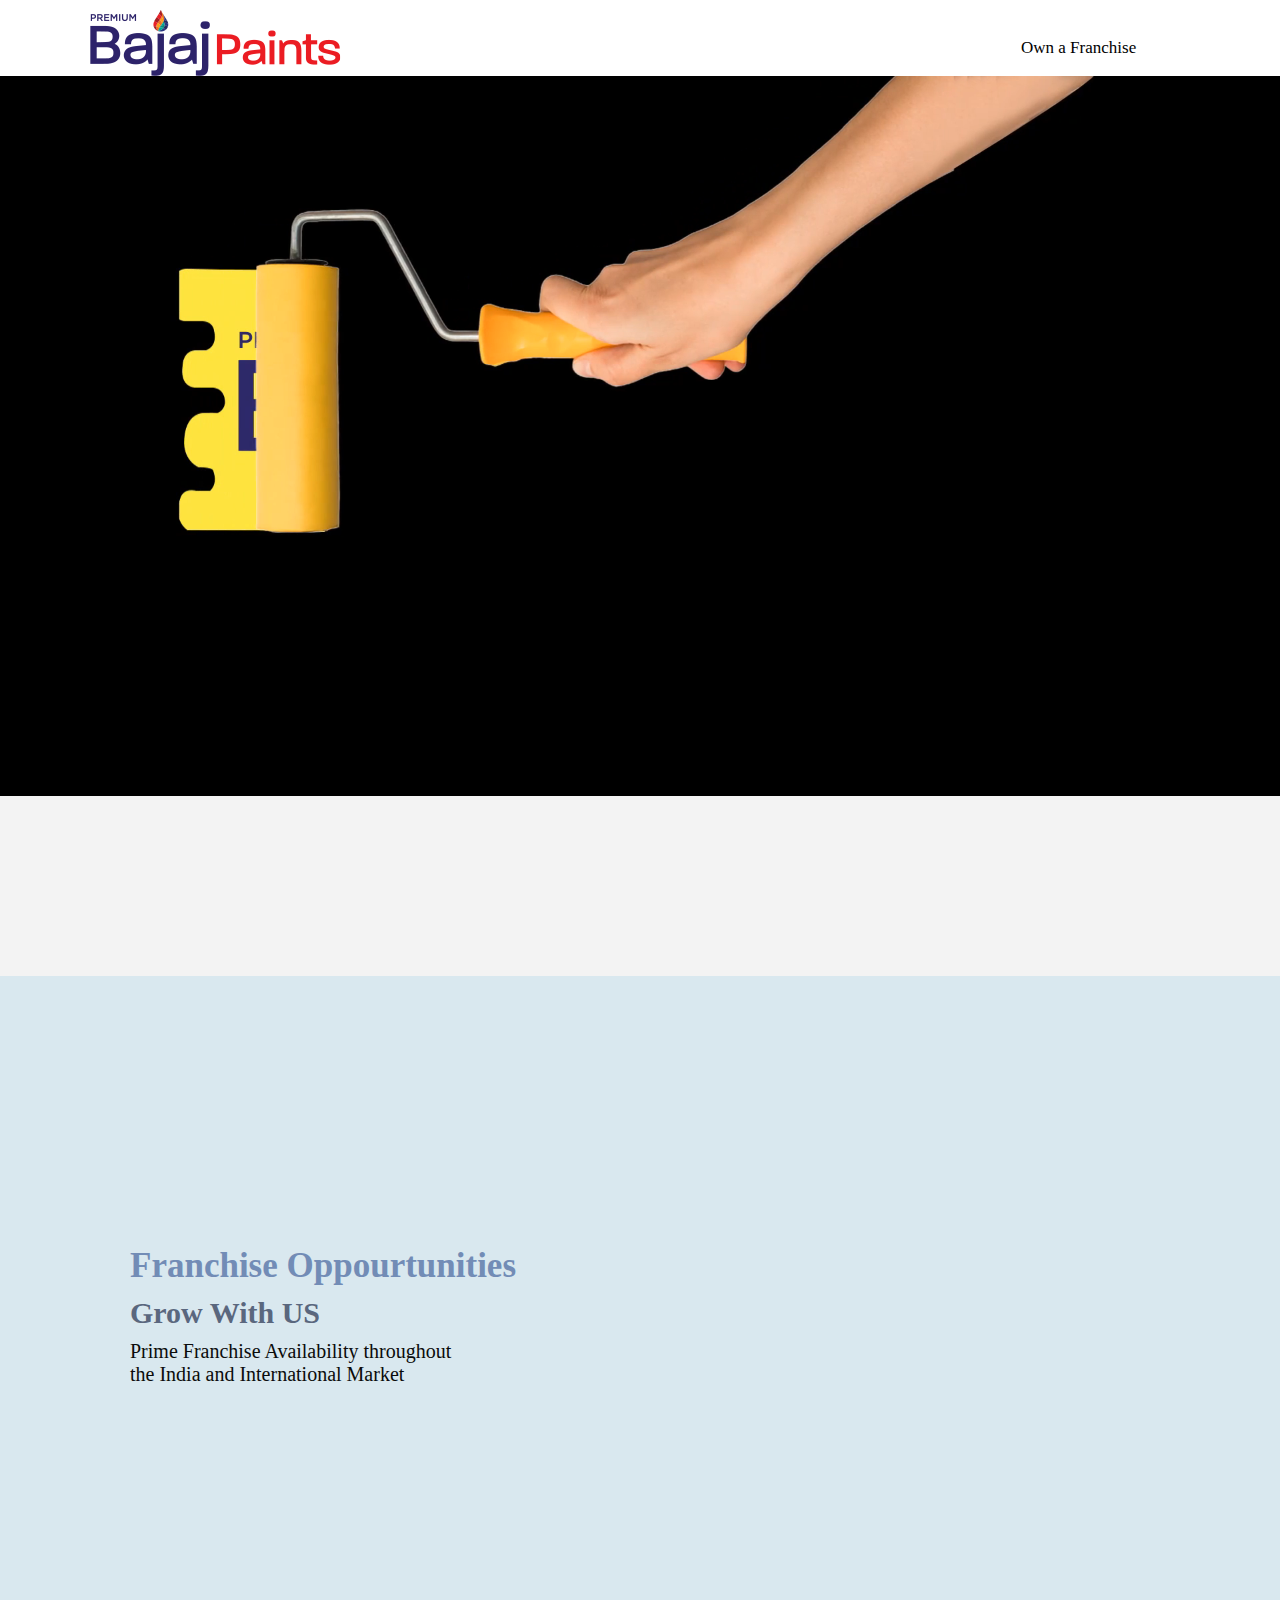
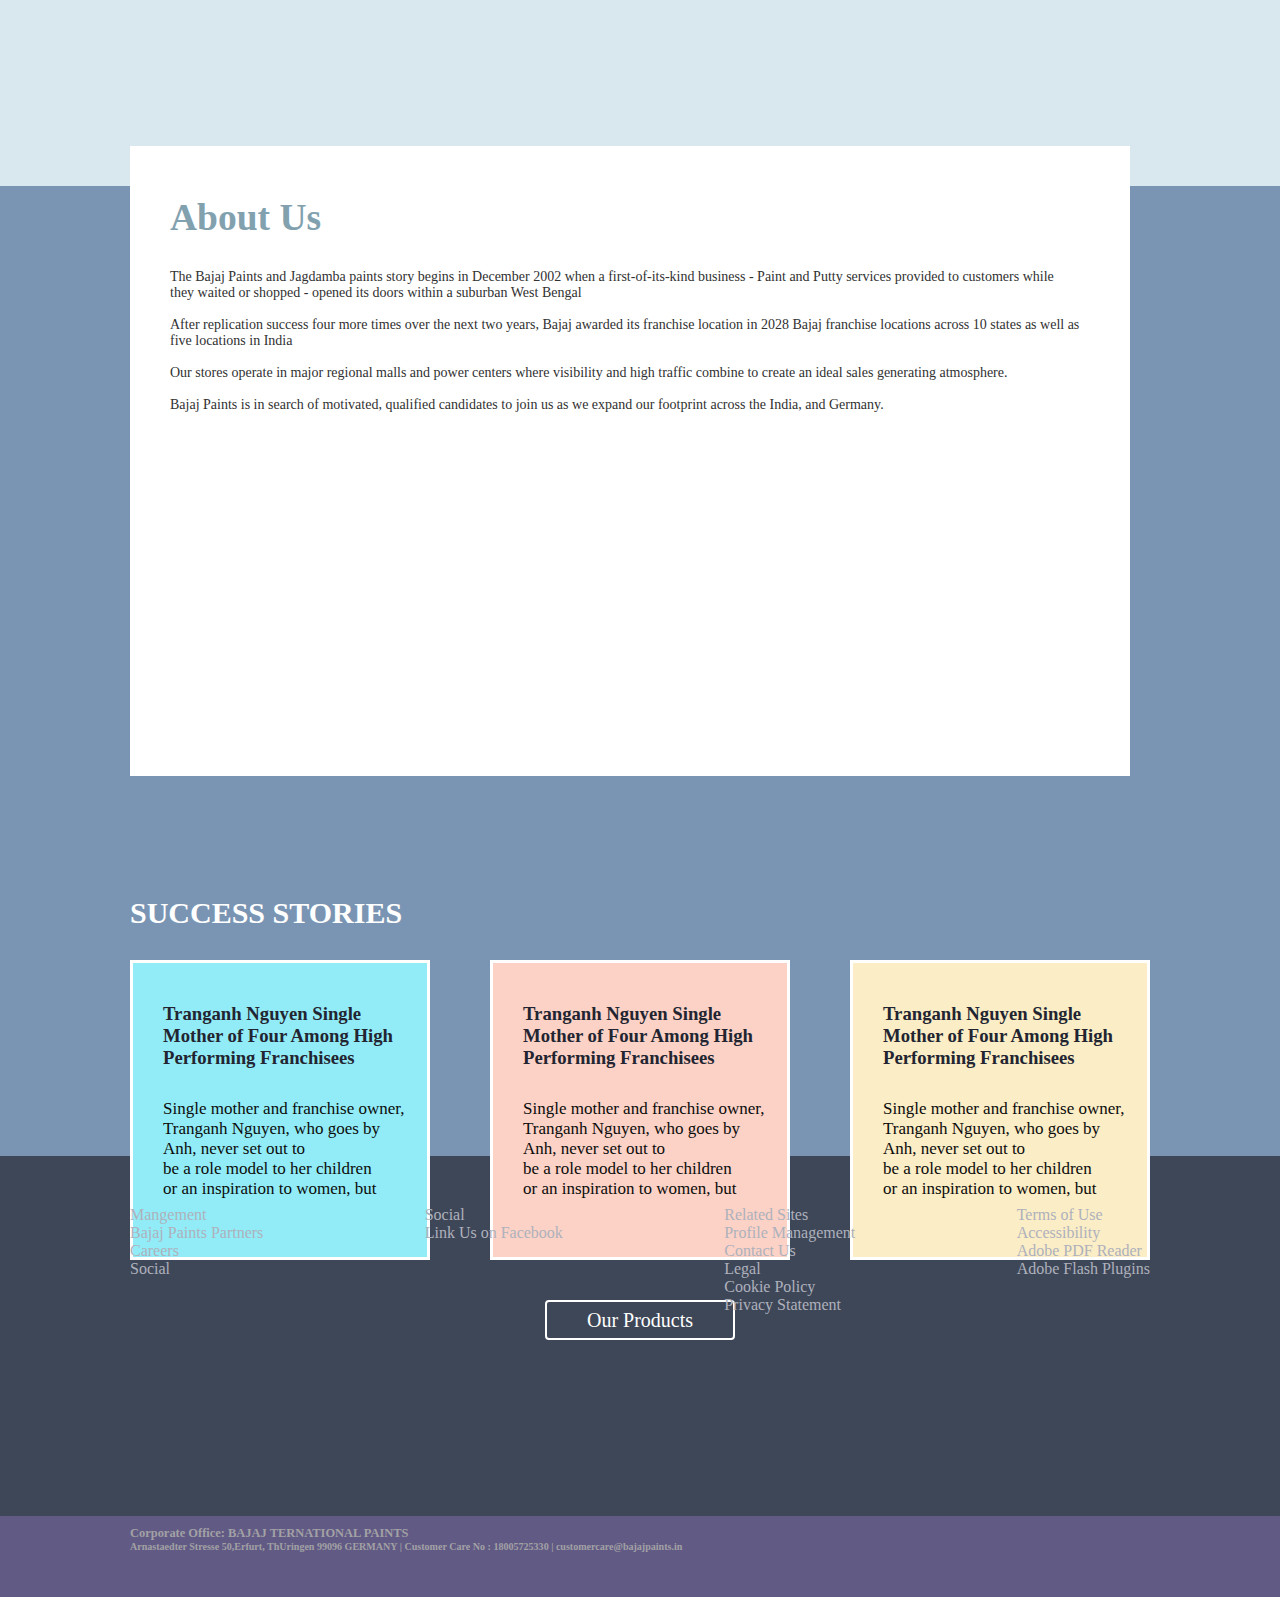
==== commit 3a061401: "changes" ====
--- a/index.html
+++ b/index.html
@@ -46,9 +46,7 @@
         <div class="container1">
          
             <div class="col-sm-12 col-md-12 col-lg-6">
-              
-              <div class="slide1">
-                <img src="/jpg/Puzzal Hand (1).jpg">
+              <div class="slide__content">
                 <div class="heading" style="color:#728CB6"><h2>Franchise Oppourtunities</h2>
                 <h4 style="color:#5A677E">Grow With US<br></h4>
                 <p>Prime Franchise Availability throughout<br>
@@ -57,6 +55,12 @@
                  
                 </a>
               </div><!-- /.slide-content -->
+            
+            <div class="col-sm-12 col-md-12 col-lg-6" >
+              <div class="pr_img" >
+                
+                
+              </div><!-- /.about-img -->
             </div><!-- /.col-lg-6 -->
           </div><!-- /.row -->
         </div><!-- /.container -->
--- a/style.css
+++ b/style.css
@@ -75,29 +75,34 @@
     top:0;
     height:auto;
 }   
-.slide1{
+.container1{
   width:100%;
   height:90vh;
   padding-top: 150px;
-}
+  background-color: #D9E8EF;
+}
+
 .heading h2{
-  font-size: 40px;
-  margin-top: -300px;
-  margin-left: 90px;
+padding-top:120px;
+margin-left: 130px;
+font-family: "DIN"; 
+font-size: 35px;
+}
+h4{
+  padding-top:10px;
+  margin-left: 130px;
+  font-family: "DIN"; 
+  font-size: 30px;
+  font-weight:bolder;
+}
+p{
+  color:#0B0C0B;
+  padding-top:10px;
+  margin-left: 130px;
   font-family: "DIN";
-} 
-.heading h4{
-  margin-left: 90px;
-  font-size: 30px;
-  padding-top: 5px;
-  font-family: "DIN";
-}
- p{
-  margin-left: 90px;
   font-size: 20px;
-  color:#34383A;
-  font-family: "DIN";
-}
+}
+
 .background{
   background-color:#7A95B3;
   width:100%;
@@ -110,7 +115,7 @@
   background-color: white;
   margin-left: 130px;
   position: relative;
-  top:50px;
+  top:-40px;
 }
 .us{
   padding-top: 50px;
@@ -130,7 +135,7 @@
    color:#313131;
 }
 .columns{
-  margin-top:130px;
+  margin-top:80px;
   margin-left:130px;
 }
 .columns h2{
@@ -363,29 +368,19 @@
   video{
    margin-top: 20px;
     width:100%;
-    top:0;
+   top:0;
     height:auto;
-    margin-bottom: 90px;
 } 
-.slide{
+.container1{
   padding-top: 10px;
   height:60vh;
-  position: relative;
-  
-}
-.slide{
-  width: 100%;
-  height: 100vh;
-  overflow-x: hidden;
-  
 }
   .heading h2{
-    
-    padding-top:10px;
+    padding-top:120px;
     margin-left: 40px;
    font-size: 24px;
   }
-  .heading h4{
+  h4{
     font-size: 22px;
     margin-left: 40px;
   }
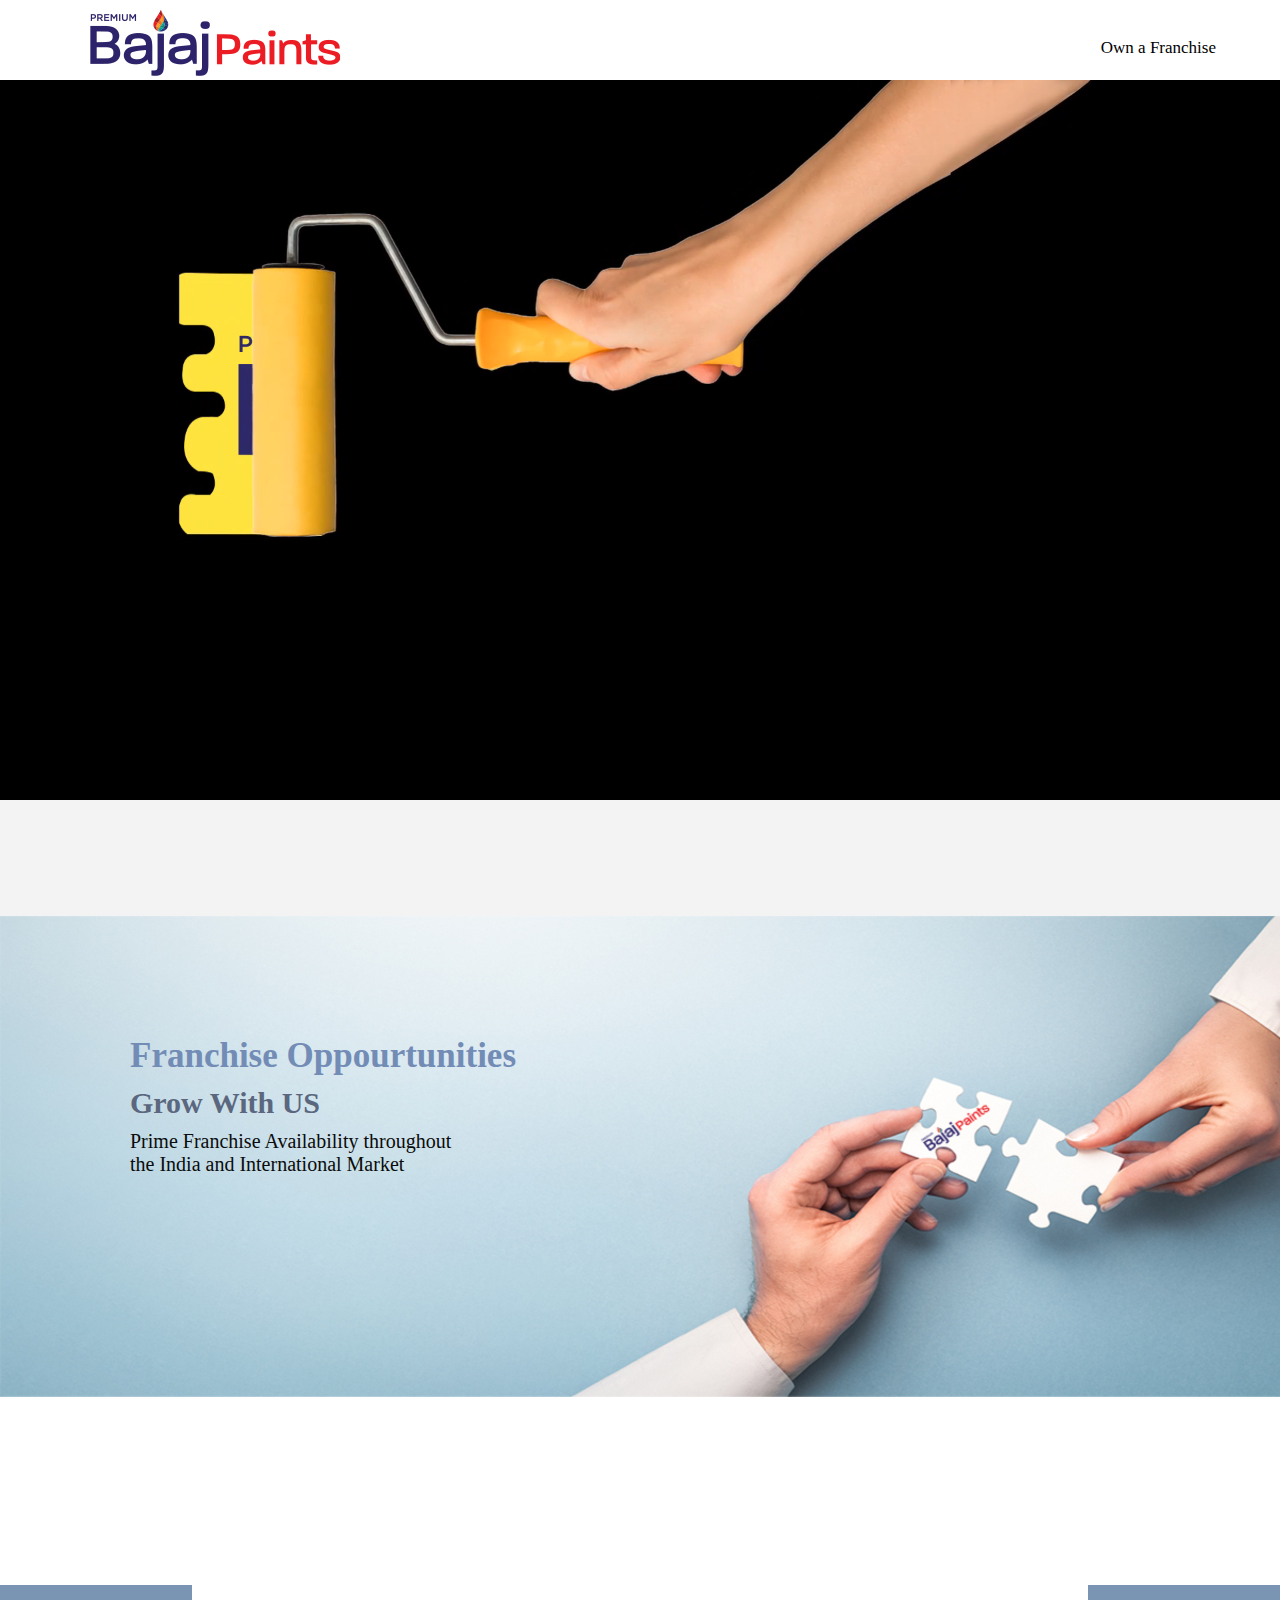
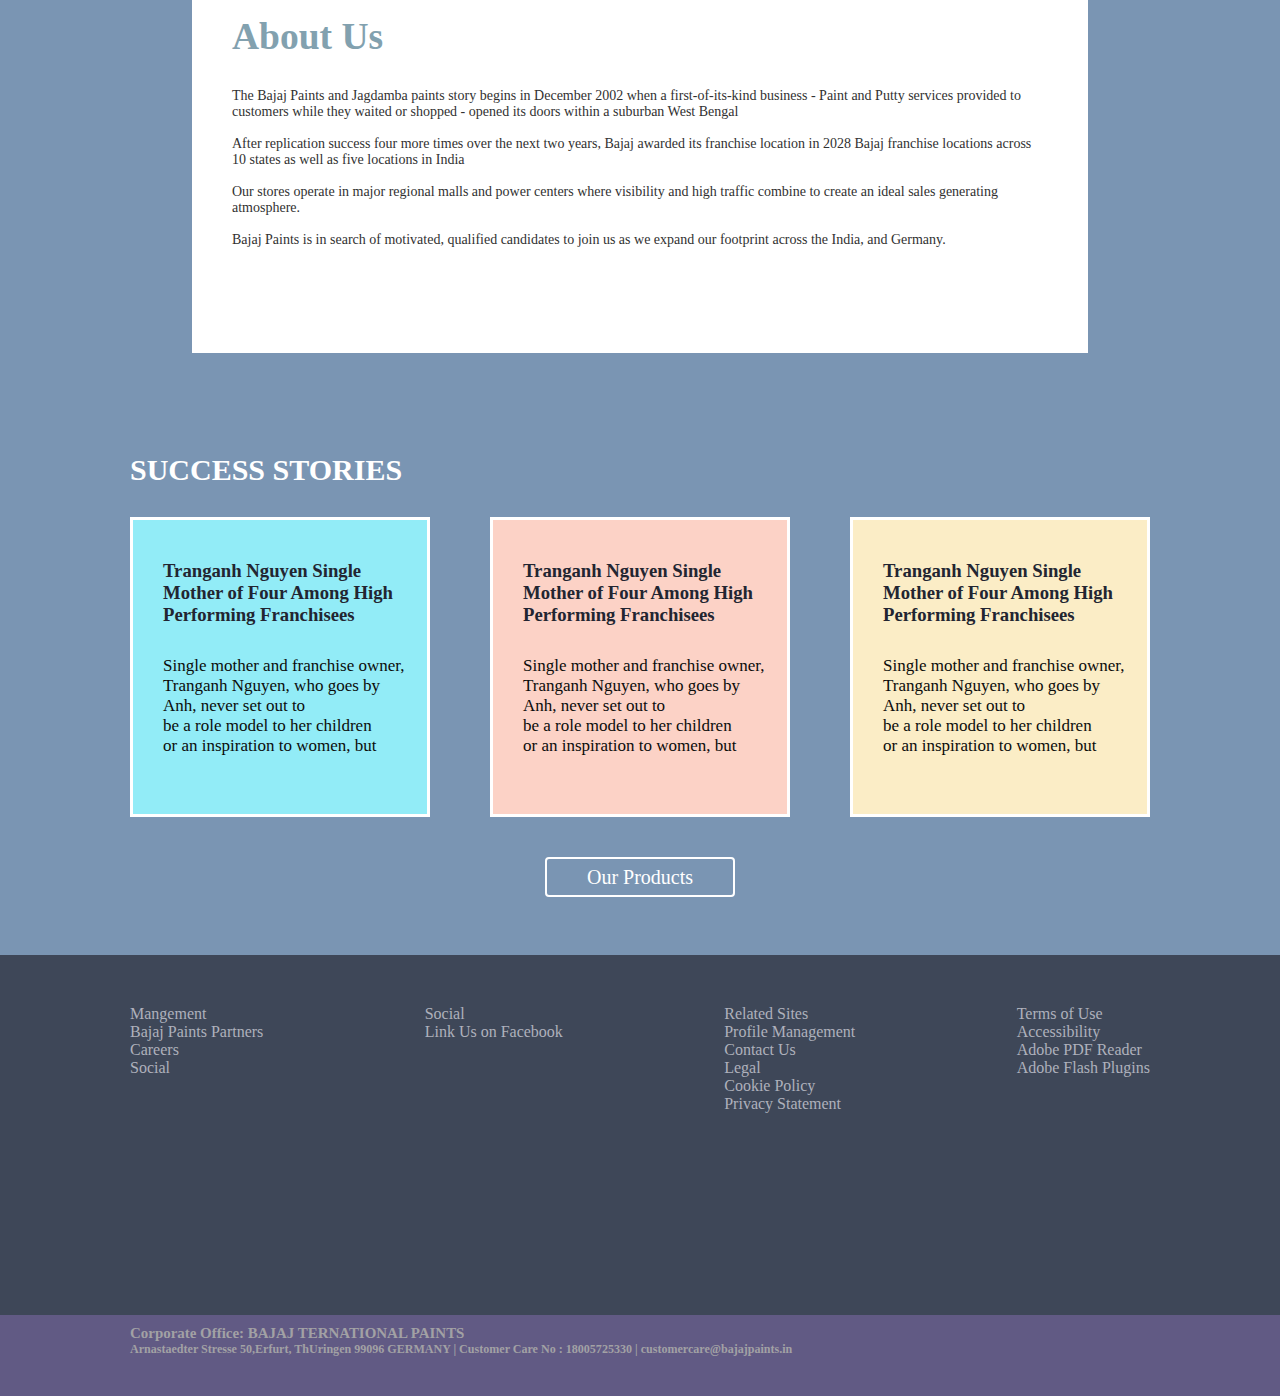
==== commit dbafa3bc: "changes" ====
--- a/index.html
+++ b/index.html
@@ -17,7 +17,7 @@
                   <img src="logo.png">  
                 </div>
                
-                <ul class="nav-list">
+                <ul class="nav-list" style="text-align: right">
                    
                     <li><a href="index.html">Own a Franchise</a></li>
                     
@@ -41,7 +41,7 @@
       About Layout 1
     =========================== -->
     <section class="slider slider-layout2">
-        <div class="slide-item align-v-h bg-overlay bg-overlay-2">
+        
         
         <div class="container1">
          
@@ -54,13 +54,8 @@
                 </div>
                  
                 </a>
-              </div><!-- /.slide-content -->
+              
             
-            <div class="col-sm-12 col-md-12 col-lg-6" >
-              <div class="pr_img" >
-                
-                
-              </div><!-- /.about-img -->
             </div><!-- /.col-lg-6 -->
           </div><!-- /.row -->
         </div><!-- /.container -->
@@ -74,7 +69,7 @@
 
     <section class="slider slider-layout3">
       <div class="background">
-          <div class="about" >
+          <div class="about"  >
              <div class="us" style="color:#074763">
                  <h2>About Us</h2>
              </div>
--- a/style.css
+++ b/style.css
@@ -26,7 +26,7 @@
       }
          .nav-wrapper 
          {    
-           display: flex;    
+           display: inline-flex;    
            align-items: center;    
            
         }
@@ -40,16 +40,15 @@
           .nav-wrapper ul.nav-list 
           {    
             list-style-type: none;   
-            display: flex;   
-             align-items: center;
-             float: right;
-             margin-left: 90px;
+            display: flex;
+            text-align: right;
+            margin-left: auto;
+            margin-right:5%;
             }
             .nav-wrapper ul.nav-list li 
             {   
-               margin-left:590px;   
-                float: right;
-                 position: relative;
+                text-align: right;
+                
                  font-size: 17px;
                  margin-top: 20px;
             }
@@ -70,16 +69,19 @@
   height:100vh;
 }     
 video{
-    position:relative;
+   
     width:100%;
-    top:0;
+    top:auto;
     height:auto;
 }   
 .container1{
   width:100%;
   height:90vh;
-  padding-top: 150px;
-  background-color: #D9E8EF;
+  position: relative;
+  margin-top: -5%;
+  background:url("/jpg/Puzzal\ Hand\ \(1\)\ \(1\).jpg");
+  background-repeat: no-repeat;
+  
 }
 
 .heading h2{
@@ -107,15 +109,15 @@
   background-color:#7A95B3;
   width:100%;
   height:970px;
-  
+  margin-top: -11%;
 }
 .about{
-  width:1000px;
-  height:70vh;
+  width:70%;
+  height:40%;
   background-color: white;
-  margin-left: 130px;
+  margin: auto;
   position: relative;
-  top:-40px;
+  top:-20px;
 }
 .us{
   padding-top: 50px;
@@ -226,7 +228,7 @@
   margin-left: 130px;
   padding-top: 10px;
   font-family: "DIN"; 
-  font-size: 15px;
+  font-size: 18px;
 }
 .sec1{
 
@@ -269,8 +271,8 @@
   text-transform: uppercase;
   position: absolute;
   transform: translate(-10%,-50%);
-  top:70%;
- left: 42%;
+  top:63%;
+ left: 35%;
  
  width:35%;
  height:30%;
@@ -286,8 +288,8 @@
   text-transform: uppercase;
   position: absolute;
   transform: translate(-10%,-50%);
-  top:190%;
- left: 42%;
+  top:175%;
+ left: 35%;
  
  width:35%;
  height:30%;
@@ -303,8 +305,8 @@
   text-transform: uppercase;
   position: absolute;
   transform: translate(-10%,-50%);
-  top:330%;
- left: 42%;
+  top:300%;
+ left: 35%;
  
  width:35%;
  height:30%;
@@ -344,57 +346,53 @@
 
 /* Mobile view */
 @media (min-width: 375px) and (max-width:500px){
-
+  html body{
+    overflow-x: hidden;
+  }
  
   .brand 
         {  
            display: flex;    
-           margin-left: 30px;
+           margin-left: 40px;
            
           }
           .brand img{
-            width:150px;
+            width:170px;
           }
-  .nav-wrapper ul.nav-list li 
-  {   
-     margin-left:-10px;   
-      margin-top: 10px;
-       position: relative;
-       font-size: 20px;
-  }
+ 
   .header{
     height:32vh;
   }
   video{
-   margin-top: 20px;
-    width:100%;
+   
+    width: 510px;
    top:0;
     height:auto;
+    
 } 
 .container1{
-  padding-top: 10px;
+  top: -40px;
   height:60vh;
+  width: 510px;
 }
   .heading h2{
-    padding-top:120px;
-    margin-left: 40px;
+    margin: auto;
+    margin-left: 10%;
    font-size: 24px;
   }
   h4{
     font-size: 22px;
-    margin-left: 40px;
+    margin-left: 10%;
   }
   p{
     font-size: 18px;
-    margin-left: 40px;
+    margin-left: 10%;
   }
 
   .about{
-    width:360px;
-    height:380px;
-    margin-left: 40px;
-    position: relative;
-    top:-47px;
+    padding-bottom: 10%;
+    height:auto;
+    top:auto;
   }
  
   .us h2{
@@ -406,31 +404,34 @@
   } 
   .background{
     height:1500px;
+    width:fit-content
   }
   .columns{
-    margin-top:70px;
-    margin-left:40px;
-    
+    
+    position: relative;
+    align-items: center;
+    justify-content: center;
+    text-align: center;
+    position: relative;
   }
   .columns h2{
     color:white;
     font-size: 24px;
+    text-align: left;
+    
   }
 
   .cat-flex{
-    display: block;
+    display: inline-block;
     margin-top: 30px;
     height:300px;
-    align-items: center;
-    justify-content: center;
-    text-align: center;
-    margin-left: 65px;
+   
+    
   }
   .cat-item{
     
     text-align: left;
-    padding-left: 10px;
-    padding-right: 20px;
+    
     padding-bottom: 30px;
   }
   .cat1{
@@ -445,23 +446,24 @@
   .p1 p{
     font-size: 12px;
   }
-  .bt1{
-    margin-left:40px;
-    margin-top: 590px;
-  }
+  
   .last{
+    width: 510px;
     height:400px;
     font-size: 16px;
   }
   .ft{
-  
+   
     display:block;
     margin-left: 20px;
     padding-top:50px;
-    margin-right: 20px;
+    
+  }
+  .text{
+    width: 510px;
   }
   .office{
-    margin-right: 120px;
+    
     margin-left: 20px;
     font-size: 15px;
   }
@@ -531,38 +533,27 @@
   }
 }
 
-@media (min-width:501px) and (max-width:765px){
+@media (min-width:501px) and (max-width:768px){
   html body{
     overflow-x: hidden;
   }
-  .brand 
-  {  
-     display: flex;    
-     margin-left: 40px;
-     
-    }
+ 
     .brand img{
       width:150px;
     }
-.nav-wrapper ul.nav-list li 
-{   
-margin-left:80px;   
-margin-top: 10px;
- position: relative;
- font-size: 20px;
-}
+
 .header{
 height:32vh;
 }
 video{
-margin-top: 20px;
+
 width:100%;
 top:0;
-
+height: auto;
 } 
 .container1{
-padding-top: 160px;
-height:90vh;
+  height: 60vh;
+
 }
 .heading h2{
 padding-top:120px;
@@ -579,11 +570,10 @@
 }
 
 .about{
-width:520px;
-height:380px;
-margin-left: 40px;
+  height:auto;
 position: relative;
-top:-47px;
+padding-bottom: 10%;
+top:auto;
 }
 
 .us h2{
@@ -597,28 +587,25 @@
 height:1500px;
 }
 .columns{
-margin-top:70px;
-margin-left:40px;
-
+
+text-align: center;
+justify-content: center;
 }
 .columns h2{
 color:white;
 font-size: 24px;
+text-align: left;
+
 }
 
 .cat-flex{
-display: block;
+display: inline-block;
 margin-top: 30px;
 height:300px;
-align-items: center;
-justify-content: center;
-text-align: center;
-margin-left: 150px;
+
 }
 .cat-item{
-
 text-align: left;
-padding-left: 10px;
 padding-right: 20px;
 padding-bottom: 30px;
 }
@@ -635,8 +622,7 @@
 font-size: 12px;
 }
 .bt1{
-margin-left:40px;
-margin-top: 590px;
+margin-top: 10%;
 }
 .last{
 height:400px;
@@ -714,38 +700,26 @@
   padding-left: 10px;
 }
 }
-@media (min-width:765px) and (max-width:1200px){
-  body{
+@media (min-width:768px) and (max-width:975px){
+  html body{
     overflow-x: hidden;
   }
-  .brand 
-  {  
-     display: flex;    
-     margin-left: 70px;
-     
+ 
+    .brand img{
+      width:150px;
     }
-    .brand img{
-      width:200px;
-    }
-.nav-wrapper ul.nav-list li 
-{   
-margin-left:190px;   
-margin-top: 10px;
- position: relative;
- font-size: 20px;
-}
+
 .header{
 height:32vh;
 }
 video{
-margin-top: 20px;
+
 width:100%;
 top:0;
-
+height: auto;
 } 
 .container1{
-margin-top: 140px;
-height:90vh;
+  height: 60vh;
 }
 .heading h2{
 padding-top:120px;
@@ -762,54 +736,48 @@
 }
 
 .about{
-width:720px;
-height:380px;
-margin-left: 40px;
+  height:auto;
 position: relative;
-top:-47px;
+padding-bottom: 10%;
+top:5%;
+
 }
 
 .us h2{
 color:#82A1AF;
-font-size: 28px;
+font-size: 19px;
 }
 .par p{
-font-size: 15px;
+font-size: 13px;
 } 
 .background{
 height:1000px;
 }
 .columns{
-margin-top:70px;
-margin-left:40px;
-
+
+text-align: center;
+justify-content: center;
 }
 .columns h2{
 color:white;
 font-size: 24px;
+text-align: left;
+
 }
 
 .cat-flex{
 display: flex;
-margin-top: 90px;
+margin-top: 30px;
 height:300px;
-align-items: center;
-justify-content: center;
-text-align: center;
-width: 720px;
-justify-content: space-between;
+
 }
 .cat-item{
-
 text-align: left;
-padding-left: 10px;
 padding-right: 20px;
 padding-bottom: 30px;
 
 }
-.cat1{
-width:250px;
-}
+
 .cat-text{
 padding-top: 40px;
 padding-left: 20px;
@@ -819,19 +787,16 @@
 .p1 p{
 font-size: 12px;
 }
-.bt1{
-margin-left:40px;
-margin-top: 60px;
-}
+
 .last{
-height:400px;
+height:200px;
 font-size: 16px;
 
 }
 .ft{
 
 display:flex;
-margin-left: 30px;
+margin-left: 70px;
 padding-top:50px;
 margin-right: 20px;
 }
@@ -841,83 +806,62 @@
 font-size: 15px;
 }
 
+.sec1{
+  width:100%;
+  height:100%;
+}
+
+.bg1{
+  width:100%;
+  height:100%;
+  
+}
 .classic{
-  
-  text-transform: uppercase;
-  position: absolute;
-  transform: translate(-10%,-50%);
-  top:65%;
- left: 42%;
- 
- width:50%;
+  transform: translate(-50%,-50%);
+  top:60%;
+  left: 50%;
+  width:90%; 
+  
+}
+.gold{
+  
+ 
+transform: translate(-50%,-50%);
+top:195%;
+ left: 50%;
+ width:90%;
  height:30%;
- background: #fffbfb79;
- border-color: #fffbfb25;
- color:#050505;
- font-family: "DIN";
- 
- 
-}
-.gold{
-  
-  text-transform: uppercase;
-  position: absolute;
-  transform: translate(-10%,-50%);
-  top:175%;
- left: 42%;
- 
- width:50%;
- height:30%;
- background: #fffbfb79;
- border-color: #fffbfb25;
- color:#050505;
- font-family: "DIN";
- 
- 
-}
+ 
+ }
 .platinum{
-  
-  text-transform: uppercase;
-  position: absolute;
-  transform: translate(-10%,-50%);
-  top:300%;
- left: 42%;
- 
- width:50%;
- height:30%;
- background: #fffbfb79;
- border-color: #fffbfb25;
- color:#050505;
- font-family: "DIN";
-
- 
-}
-.main{
-  display:flex;
-}
+  transform: translate(-50%,-50%);
+  top:320%;
+  left:50%;
+  width:90%;
+  height:30%;
+  
+}
+
 .name{
   position: absolute;
-  padding-top: 40px;
-  font-family: "DIN";
+  padding-top: 30px;
 }
 .name h2{
-  padding-left:190px;
+  padding-left:150px;
   font-size: 40px;
-  font-family: "DIN";
 }
 .name p{
  
   text-align: left;
-  padding-left: 150px;
+  padding-left: 120px;
   font-size: 20px;
-  font-family: "DIN";
+  
 }
 .logo3 img{
-  width:150px;
+  width:110px;
   text-align: left;
   padding-top:20px;
-  padding-left: 30px;
-}
-
-}
-
+  padding-left: 10px;
+}
+}
+
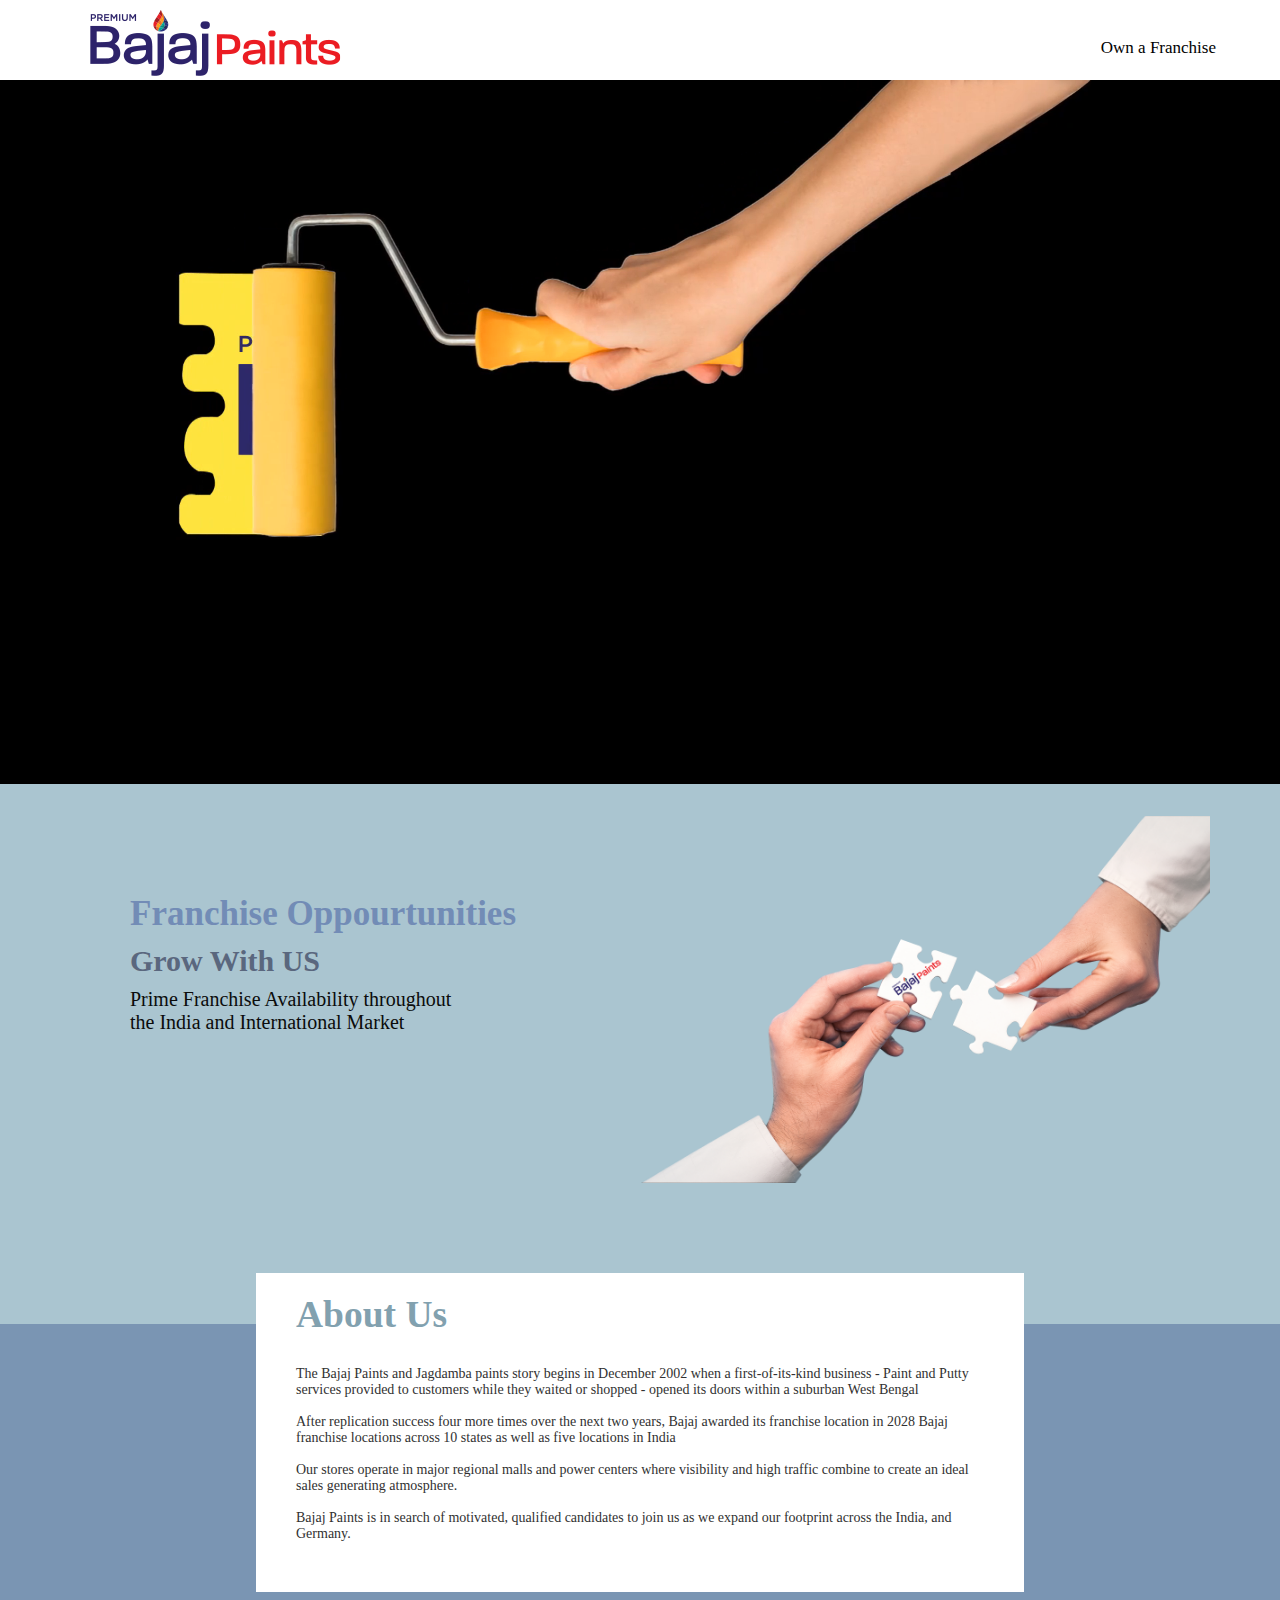
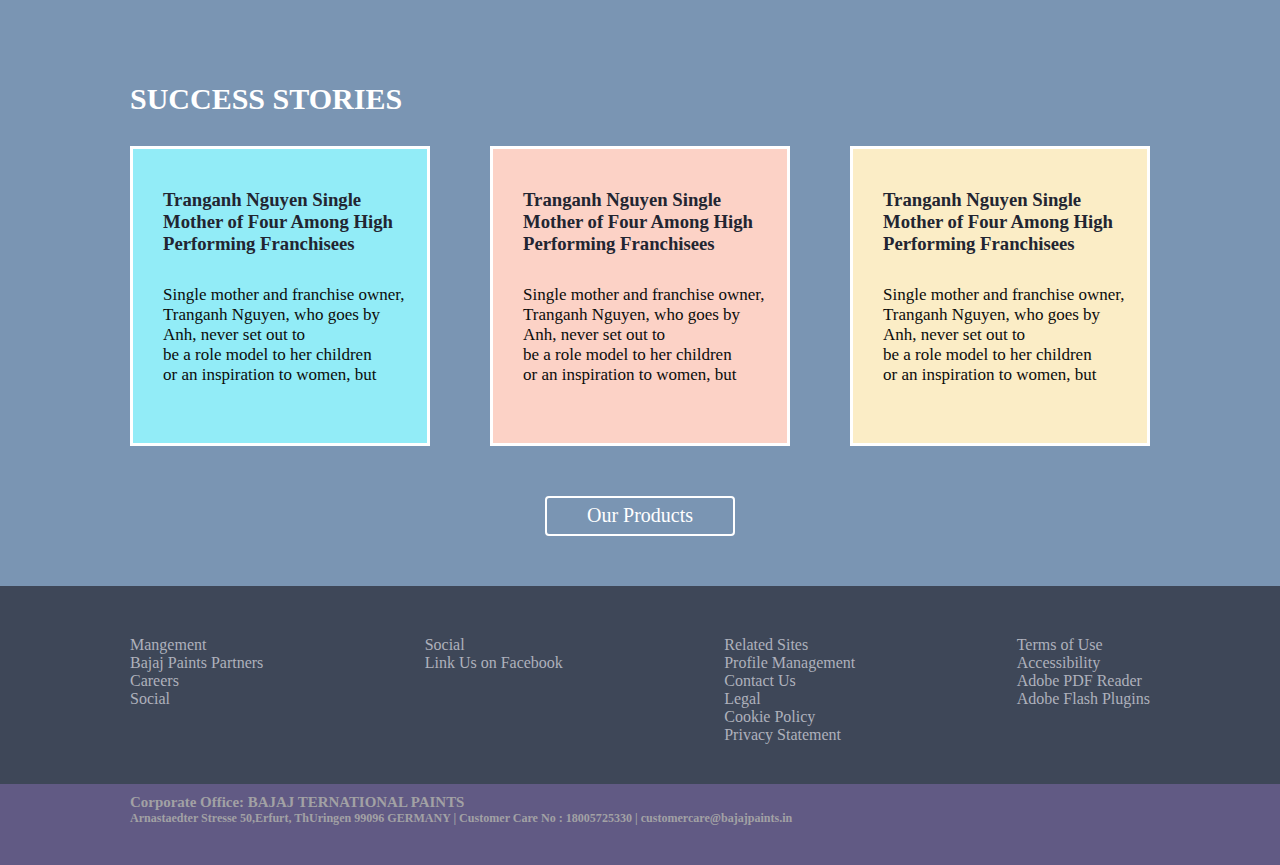
==== commit 1f324547: "todays changes" ====
--- a/index.html
+++ b/index.html
@@ -34,13 +34,14 @@
                     <video loop muted autoplay="autoplay">
                     <source src='/jpg/VID-20220504-WA0011.mp4' ></video> 
                 </div>
+                </div>
          </section>
 
           <!--
     
       About Layout 1
     =========================== -->
-    <section class="slider slider-layout2">
+    <section class="sli">
         
         
         <div class="container1">
@@ -54,11 +55,15 @@
                 </div>
                  
                 </a>
+                <div class="hand">
+                  <img src="/jpg/Hand Banner - 2.png" >
+                </div>
               
+            </div><!-- /.col-lg-6 -->
+          
             
-            </div><!-- /.col-lg-6 -->
-          </div><!-- /.row -->
         </div><!-- /.container -->
+        
         </div>
       </section><!-- /.About Layout 2 -->   
         
--- a/style.css
+++ b/style.css
@@ -15,7 +15,7 @@
       width:100%;
       height:100%;
       font-family: "DIN";
-    
+      
     }
   
       .container 
@@ -66,7 +66,7 @@
 .header{
   background-color: #F3F3F3;
   width:100%;
-  height:100vh;
+  height:auto;
 }     
 video{
    
@@ -74,18 +74,29 @@
     top:auto;
     height:auto;
 }   
+
 .container1{
+  
   width:100%;
-  height:90vh;
-  position: relative;
-  margin-top: -5%;
-  background:url("/jpg/Puzzal\ Hand\ \(1\)\ \(1\).jpg");
-  background-repeat: no-repeat;
-  
-}
-
+  height:60vh;
+  background-color: #AAC5D0;
+  margin-top: -20px;
+ position: relative;
+}
+.hand{
+  float:right;
+  margin-top: -17%;
+  padding-right: 70px;
+  
+}
+.hand img{ 
+  width:47%;
+  justify-content: right;
+  float: right;
+  margin-left: 90%;
+}
 .heading h2{
-padding-top:120px;
+padding-top:110px;
 margin-left: 130px;
 font-family: "DIN"; 
 font-size: 35px;
@@ -108,25 +119,28 @@
 .background{
   background-color:#7A95B3;
   width:100%;
-  height:970px;
-  margin-top: -11%;
+  height:auto;
+  margin-top: -4%;
 }
 .about{
-  width:70%;
-  height:40%;
+  width:60%;
+  height: auto;
   background-color: white;
   margin: auto;
   position: relative;
-  top:-20px;
+
+  
 }
 .us{
-  padding-top: 50px;
+  padding-top: -90px;
+  
+  font-size: 25px;
   padding-left: 40px;
-  font-size: 25px;
 }
 .us h2{
   color:#82A1AF;
   font-family: "DIN"; 
+  padding-top: 20px;
 }
 .par p{
    padding-top:30px;
@@ -135,10 +149,11 @@
   margin-left: 40px;
    margin-right: 50px;
    color:#313131;
+   padding-bottom: 50px;
 }
 .columns{
-  margin-top:80px;
-  margin-left:130px;
+  margin-left: 130px;
+  margin-top: 90px;
 }
 .columns h2{
   color:white;
@@ -148,7 +163,7 @@
 .cat-flex{
   display: flex;
   margin-top: 30px;
-  
+  justify-content: center;
   border-radius: 5px solid white;
   justify-content: space-between;
   margin-right: 130px;
@@ -198,13 +213,14 @@
   color:white;
   border-radius: 4px;
   border:2px solid white; 
-  margin-top: 40px;
+  margin:50px auto;
   font-family: "DIN"; 
   font-size: 20px;
 }
 .last{
   background-color: #3E4758;
-  height:40vh;
+  height:auto;
+  padding-bottom: 40px;
 }
 .ft{
   
@@ -230,638 +246,552 @@
   font-family: "DIN"; 
   font-size: 18px;
 }
+
+/* Franchise page */
+
 .sec1{
-
-  width:100%;
-  height:100vh;
-}
-.first-bg{
-  width:100%
-}
-.button1{
-  width:100px;
-}
-
-
-/* Franchise page */
-
-.sec1{
-  width:100%;
-  overflow: hidden;
- 
-}
-.sec2{
-  width:100%;
-  overflow: hidden;
- 
-}
-.sec3{
-  width:100%;
-  overflow: hidden;
- 
-}
-
-.bg1{
-  width:100%;
-  height:100%;
-  
-}
-.classic{
-  
-  text-transform: uppercase;
-  position: absolute;
-  transform: translate(-10%,-50%);
-  top:63%;
- left: 35%;
- 
- width:35%;
- height:30%;
- background: #fffbfb79;
- border-color: #fffbfb25;
- color:#050505;
- font-family: "DIN";
- 
- 
-}
-.gold{
-  
-  text-transform: uppercase;
-  position: absolute;
-  transform: translate(-10%,-50%);
-  top:175%;
- left: 35%;
- 
- width:35%;
- height:30%;
- background: #fffbfb79;
- border-color: #fffbfb25;
- color:#050505;
- font-family: "DIN";
- 
- 
-}
-.platinum{
-  
-  text-transform: uppercase;
-  position: absolute;
-  transform: translate(-10%,-50%);
-  top:300%;
- left: 35%;
- 
- width:35%;
- height:30%;
- background: #fffbfb79;
- border-color: #fffbfb25;
- color:#050505;
- font-family: "DIN";
-
- 
-}
-.main{
-  display:flex;
-}
-.name{
-  position: absolute;
-  padding-top: 40px;
-  font-family: "DIN";
-}
-.name h2{
-  padding-left:190px;
-  font-size: 40px;
-  font-family: "DIN";
-}
-.name p{
- 
-  text-align: left;
-  padding-left: 70px;
-  font-size: 20px;
-  font-family: "DIN";
-}
-.logo3 img{
-  width:150px;
-  text-align: left;
-  padding-top:20px;
-  padding-left: 30px;
-}
-
-/* Mobile view */
-@media (min-width: 375px) and (max-width:500px){
-  html body{
-    overflow-x: hidden;
-  }
- 
-  .brand 
-        {  
-           display: flex;    
-           margin-left: 40px;
-           
-          }
-          .brand img{
-            width:170px;
-          }
- 
-  .header{
-    height:32vh;
-  }
-  video{
-   
-    width: 510px;
-   top:0;
-    height:auto;
-    
-} 
-.container1{
-  top: -40px;
-  height:60vh;
-  width: 510px;
-}
-  .heading h2{
-    margin: auto;
-    margin-left: 10%;
-   font-size: 24px;
-  }
-  h4{
-    font-size: 22px;
-    margin-left: 10%;
-  }
-  p{
-    font-size: 18px;
-    margin-left: 10%;
-  }
-
-  .about{
-    padding-bottom: 10%;
-    height:auto;
-    top:auto;
-  }
- 
-  .us h2{
-    color:#82A1AF;
-    font-size: 19px;
-  }
-  .par p{
-    font-size: 11px;
-  } 
-  .background{
-    height:1500px;
-    width:fit-content
-  }
-  .columns{
-    
-    position: relative;
-    align-items: center;
-    justify-content: center;
-    text-align: center;
-    position: relative;
-  }
-  .columns h2{
-    color:white;
-    font-size: 24px;
-    text-align: left;
-    
-  }
-
-  .cat-flex{
-    display: inline-block;
-    margin-top: 30px;
-    height:300px;
-   
-    
-  }
-  .cat-item{
-    
-    text-align: left;
-    
-    padding-bottom: 30px;
-  }
-  .cat1{
-    width:250px;
-  }
-  .cat-text{
-  padding-top: 40px;
-  padding-left: 20px;
-  text-align: left;
-  font-size: 15px;
-  }
-  .p1 p{
-    font-size: 12px;
-  }
-  
-  .last{
-    width: 510px;
-    height:400px;
-    font-size: 16px;
-  }
-  .ft{
-   
-    display:block;
-    margin-left: 20px;
-    padding-top:50px;
-    
-  }
-  .text{
-    width: 510px;
-  }
-  .office{
-    
-    margin-left: 20px;
-    font-size: 15px;
-  }
-
-  .sec1{
     width:100%;
-    height:100%;
     overflow: hidden;
+   
   }
   .sec2{
+    width:100%;
     overflow: hidden;
+   
   }
   .sec3{
+    width:100%;
     overflow: hidden;
-  }
+   
+  }
+  
   .bg1{
     width:100%;
     height:100%;
     
   }
   .classic{
-    transform: translate(-50%,-50%);
-    top:60%;
-    left: 50%;
-    width:90%; 
-    
+    
+    text-transform: uppercase;
+    position: absolute;
+    text-align: center;
+    margin: auto;
+    top:50%;
+    text-align: center;
+  justify-content: center;
+  position: relative;
+  margin: auto;
+  
+    
+   width:35%;
+   height:30%;
+   background: #fffbfb79;
+   border-color: #fffbfb25;
+   color:#050505;
+   font-family: "DIN";
+   
+   
   }
   .gold{
     
-   
-  transform: translate(-50%,-50%);
-  top:195%;
-   left: 50%;
-   width:90%;
+    text-transform: uppercase;
+    position: absolute;
+    transform: translate(-10%,-50%);
+    top:175%;
+    text-align: center;
+  justify-content: center;
+  position: relative;
+  margin: auto;
+   
+   width:35%;
    height:30%;
-   
-   }
+   background: #fffbfb79;
+   border-color: #fffbfb25;
+   color:#050505;
+   font-family: "DIN";
+   
+   
+  }
   .platinum{
-    transform: translate(-50%,-50%);
-    top:320%;
-    left:50%;
-    width:90%;
-    height:30%;
-    
-  }
- 
+    
+    text-transform: uppercase;
+    position: absolute;
+    transform: translate(-10%,-50%);
+    top:300%;
+    text-align: center;
+  justify-content: center;
+  position: relative;
+  margin: auto;
+   
+   width:35%;
+   height:30%;
+   background: #fffbfb79;
+   border-color: #fffbfb25;
+   color:#050505;
+   font-family: "DIN";
+  
+   
+  }
+  .main{
+    display:flex;
+  }
   .name{
     position: absolute;
-    padding-top: 30px;
+    padding-top: 40px;
+    font-family: "DIN";
   }
   .name h2{
-    padding-left:150px;
+    padding-left:190px;
     font-size: 40px;
+    font-family: "DIN";
   }
   .name p{
    
     text-align: left;
-    padding-left: 120px;
+    padding-left: 70px;
     font-size: 20px;
-    
+    font-family: "DIN";
   }
   .logo3 img{
-    width:110px;
+    width:150px;
     text-align: left;
     padding-top:20px;
-    padding-left: 10px;
-  }
-}
-
-@media (min-width:501px) and (max-width:768px){
-  html body{
-    overflow-x: hidden;
-  }
- 
-    .brand img{
-      width:150px;
-    }
-
-.header{
-height:32vh;
-}
-video{
-
-width:100%;
-top:0;
-height: auto;
-} 
-.container1{
-  height: 60vh;
-
-}
-.heading h2{
-padding-top:120px;
-margin-left: 40px;
-font-size: 28px;
-}
-h4{
-font-size: 24px;
-margin-left: 40px;
-}
-p{
-font-size: 20px;
-margin-left: 40px;
-}
-
-.about{
-  height:auto;
-position: relative;
-padding-bottom: 10%;
-top:auto;
-}
-
-.us h2{
-color:#82A1AF;
-font-size: 19px;
-}
-.par p{
-font-size: 13px;
-} 
-.background{
-height:1500px;
-}
-.columns{
-
-text-align: center;
-justify-content: center;
-}
-.columns h2{
-color:white;
-font-size: 24px;
-text-align: left;
-
-}
-
-.cat-flex{
-display: inline-block;
-margin-top: 30px;
-height:300px;
-
-}
-.cat-item{
-text-align: left;
-padding-right: 20px;
-padding-bottom: 30px;
-}
-.cat1{
-width:250px;
-}
-.cat-text{
-padding-top: 40px;
-padding-left: 20px;
-text-align: left;
-font-size: 15px;
-}
-.p1 p{
-font-size: 12px;
-}
-.bt1{
-margin-top: 10%;
-}
-.last{
-height:400px;
-font-size: 16px;
-
-}
-.ft{
-
-display:block;
-margin-left: 70px;
-padding-top:50px;
-margin-right: 20px;
-}
-.office{
-margin-right: 120px;
-margin-left: 50px;
-font-size: 15px;
-}
-
-.sec1{
+    padding-left: 30px;
+  }
+  
+
+/* classic page*/
+.bg-img img{
   width:100%;
   height:100%;
 }
-
-.bg1{
-  width:100%;
-  height:100%;
-  
-}
-.classic{
-  transform: translate(-50%,-50%);
-  top:60%;
-  left: 50%;
-  width:90%; 
-  
-}
-.gold{
-  
- 
-transform: translate(-50%,-50%);
-top:195%;
- left: 50%;
- width:90%;
- height:30%;
- 
- }
-.platinum{
-  transform: translate(-50%,-50%);
-  top:320%;
-  left:50%;
-  width:90%;
+.classic-btn{
+  display:block;
+  
+}
+.class-bt1{
+  width:40%;
   height:30%;
-  
-}
-
-.name{
+  background: #fffbfb79;
+  border-color: #fffbfb25;
+  display: flex;
   position: absolute;
-  padding-top: 30px;
-}
-.name h2{
-  padding-left:150px;
-  font-size: 40px;
-}
-.name p{
- 
+  margin: auto;
+  top:50%;
+
+}
+.bt1-text{
+   float: left;
+   padding-top: 20px;
+   padding-left: 20px;
+   font-family: "DIN";
+  position:relative;
+
+}
+.bt1-text h2{
+    font-size: 30px;
+    font-weight: bolder;
+}
+.bt1-text h4{
+  font-size: 20px;
   text-align: left;
-  padding-left: 120px;
-  font-size: 20px;
-  
-}
-.logo3 img{
-  width:110px;
-  text-align: left;
-  padding-top:20px;
-  padding-left: 10px;
-}
-}
-@media (min-width:768px) and (max-width:975px){
-  html body{
-    overflow-x: hidden;
-  }
- 
+}
+.bt1-text h6{
+  
+}
+@media ( max-width:475px ){
+    
+    .brand 
+        {   
+              
+           margin-left: 20px;
+           margin-top: 10px;
+          }
     .brand img{
-      width:150px;
-    }
-
-.header{
-height:32vh;
-}
-video{
-
-width:100%;
-top:0;
-height: auto;
-} 
+        width:160px;
+    }
+
+    .container1{
+  
+        width:100%;
+        height:40vh;
+        overflow: hidden;
+      }
+      .hand{
+        display: none;  
+      }
+      .heading{
+        margin-left:-70px; 
+      }
+      .heading h2{
+        padding-top:30px;
+        font-size: 25px;
+        }
+        h4{
+          padding-top:10px;
+           
+          font-size: 25px;
+          font-weight:bolder;
+        }
+        p{
+          
+          padding-top:10px;
+          font-size: 17px;
+          
+        }
+        .background{
+           height:1500px;
+        }
+        .about{
+            width:80%;
+        }
+        .us p{
+            font-size: 16px;
+        }
+        .columns{
+            float: left;
+            justify-content: left;
+            text-align: left;
+            margin: 50px 50px;
+          }
+          .columns h2{
+            
+            font-size: 25px;
+          }
+          
+          .cat-flex{
+            display:block;
+            height:300px;
+           
+          }
+          .cat-item{
+              padding-bottom: 20px;
+              margin-bottom: 20px;
+          }
+          .bt1{
+            border:2px solid white; 
+            margin-top: 90%;
+            font-family: "DIN"; 
+            font-size: 20px;
+            float: inline-end;
+          }
+          .last{
+            height:auto;
+            padding-bottom: 40px;
+          }
+          .ft{
+            
+            display:block;
+            margin-left:30px;
+          }
+
+          .text{
+            width:100%;
+            height:20vh;
+            
+          }
+          .office{
+            margin-left: 30px;
+          }
+        
+}
+@media (min-width:475px) and (max-width:765px){
+    .brand 
+        {   
+              
+           margin-left: 20px;
+           margin-top: 10px;
+          }
+    .brand img{
+        width:160px;
+    }
+
+    .container1{
+  
+        width:100%;
+        height:40vh;
+        overflow: hidden;
+      }
+      .hand{
+        display: none;  
+      }
+      .heading{
+        margin-left:-70px; 
+      }
+      .heading h2{
+        padding-top:30px;
+        font-size: 25px;
+        }
+        h4{
+          padding-top:10px;
+           
+          font-size: 25px;
+          font-weight:bolder;
+        }
+        p{
+          
+          padding-top:10px;
+          font-size: 17px;
+          
+        }
+        .background{
+           height:1500px; 
+        }
+        .about{
+            width:80%;
+        }
+        .us p{
+            font-size: 16px;
+        }
+        .columns{
+            float: center;
+            justify-content: center;
+            text-align: left;
+            margin-top: 50px;
+          }
+          .columns h2{
+            
+            font-size: 25px;
+          }
+          
+          .cat-flex{
+            display:block;
+            height:300px;
+            text-align: center;
+            justify-content: center;
+            margin:auto;
+            transform: (50,50%);
+          }
+          .cat-item{
+              padding-bottom: 20px;
+              margin-bottom: 20px;
+          }
+          .bt1{
+            border:2px solid white; 
+            margin-top: 90%;
+            margin-bottom:20px;
+            font-family: "DIN"; 
+            font-size: 20px;
+            
+          }
+          .last{
+            height:auto;
+            padding-bottom: 40px;
+          }
+          .ft{
+            
+            display:block;
+            margin-left:30px;
+          }
+
+          .text{
+            width:100%;
+            height:20vh;
+            
+          }
+          .office{
+            margin-left: 30px;
+          }
+        
+
+}
+
+@media ( max-width:940px ){
+    
+    .brand 
+        {   
+              
+           margin-left: 20px;
+           margin-top: 10px;
+          }
+    .brand img{
+        width:160px;
+    }
+
+    .container1{
+  
+        width:100%;
+        height:40vh;
+        overflow: hidden;
+      }
+      .hand{
+        display: none;  
+      }
+      .heading{
+        margin-left:-70px; 
+      }
+      .heading h2{
+        padding-top:30px;
+        font-size: 25px;
+        }
+        h4{
+          padding-top:10px;
+           
+          font-size: 25px;
+          font-weight:bolder;
+        }
+        p{
+          
+          padding-top:10px;
+          font-size: 17px;
+          
+        }
+        .background{
+           height:1500px; 
+        }
+        .about{
+            width:80%;
+        }
+        .us p{
+            font-size: 16px;
+        }
+        .columns{
+            float: center;
+            justify-content: center;
+            text-align: left;
+            margin-top: 50px;
+          }
+          .columns h2{
+            
+            font-size: 25px;
+          }
+          
+          .cat-flex{
+            display:block;
+            height:300px;
+            text-align: center;
+            justify-content: center;
+            margin:auto;
+            transform: (50,50%);
+          }
+          .cat-item{
+              padding-bottom: 20px;
+              margin-bottom: 20px;
+          }
+          .bt1{
+            border:2px solid white; 
+            margin:auto;
+            margin-top:80%;
+            font-family: "DIN"; 
+            font-size: 20px;
+          }
+          .last{
+            height:auto;
+            padding-bottom: 40px;
+          }
+          .ft{
+            
+            display:block;
+            margin-left:30px;
+          }
+
+          .text{
+            width:100%;
+            height:20vh;
+            
+          }
+          .office{
+            margin-left: 30px;
+          }
+        
+}
+
+@media (min-width:945px) and ( max-width:1110px ){
+
+    .brand 
+    {   
+          
+       margin-left: 20px;
+       margin-top: 10px;
+      }
+.brand img{
+    width:160px;
+}
+
 .container1{
-  height: 60vh;
-}
-.heading h2{
-padding-top:120px;
-margin-left: 40px;
-font-size: 28px;
-}
-h4{
-font-size: 24px;
-margin-left: 40px;
-}
-p{
-font-size: 20px;
-margin-left: 40px;
-}
-
-.about{
-  height:auto;
-position: relative;
-padding-bottom: 10%;
-top:5%;
-
-}
-
-.us h2{
-color:#82A1AF;
-font-size: 19px;
-}
-.par p{
-font-size: 13px;
-} 
-.background{
-height:1000px;
-}
-.columns{
-
-text-align: center;
-justify-content: center;
-}
-.columns h2{
-color:white;
-font-size: 24px;
-text-align: left;
-
-}
-
-.cat-flex{
-display: flex;
-margin-top: 30px;
-height:300px;
-
-}
-.cat-item{
-text-align: left;
-padding-right: 20px;
-padding-bottom: 30px;
-
-}
-
-.cat-text{
-padding-top: 40px;
-padding-left: 20px;
-text-align: left;
-font-size: 15px;
-}
-.p1 p{
-font-size: 12px;
-}
-
-.last{
-height:200px;
-font-size: 16px;
-
-}
-.ft{
-
-display:flex;
-margin-left: 70px;
-padding-top:50px;
-margin-right: 20px;
-}
-.office{
-margin-right: 120px;
-margin-left: 50px;
-font-size: 15px;
-}
-
-.sec1{
-  width:100%;
-  height:100%;
-}
-
-.bg1{
-  width:100%;
-  height:100%;
-  
-}
-.classic{
-  transform: translate(-50%,-50%);
-  top:60%;
-  left: 50%;
-  width:90%; 
-  
-}
-.gold{
-  
- 
-transform: translate(-50%,-50%);
-top:195%;
- left: 50%;
- width:90%;
- height:30%;
- 
- }
-.platinum{
-  transform: translate(-50%,-50%);
-  top:320%;
-  left:50%;
-  width:90%;
-  height:30%;
-  
-}
-
-.name{
-  position: absolute;
-  padding-top: 30px;
-}
-.name h2{
-  padding-left:150px;
-  font-size: 40px;
-}
-.name p{
- 
-  text-align: left;
-  padding-left: 120px;
-  font-size: 20px;
-  
-}
-.logo3 img{
-  width:110px;
-  text-align: left;
-  padding-top:20px;
-  padding-left: 10px;
-}
-}
-
+
+    width:100%;
+    height:50vh;
+    overflow: hidden;
+  }
+  .hand{
+      
+  }
+  .heading{
+    margin-left:-70px; 
+  }
+  .heading h2{
+    padding-top:30px;
+    font-size: 25px;
+    }
+    h4{
+      padding-top:10px;
+       
+      font-size: 25px;
+      font-weight:bolder;
+    }
+    p{
+      
+      padding-top:10px;
+      font-size: 17px;
+      
+    }
+    .background{
+       height:1000px; 
+    }
+    .about{
+        width:80%;
+    }
+    .us p{
+        font-size: 16px;
+    }
+    .columns{
+        float: center;
+        justify-content: center;
+        text-align: left;
+        margin: 50px 70px;
+      }
+      .columns h2{
+        
+        font-size: 25px;
+      }
+      
+      .cat-flex{
+        display:flex;
+        height:300px;
+        text-align: center;
+        justify-content: center;
+        margin:auto;
+        margin-top: 50px;
+      }
+      .cat-item{
+          padding-bottom: 20px;
+          
+      }
+      .bt1{
+        border:2px solid white; 
+        margin:auto;
+        margin-top:5%;
+        font-family: "DIN"; 
+        font-size: 20px;
+      }
+      .last{
+        height:auto;
+        padding-bottom: 40px;
+      }
+      .ft{
+        
+        display:flex;
+        margin-left:30px;
+      }
+
+      .text{
+        width:100%;
+        height:20vh;
+        
+      }
+      .office{
+        margin-left: 30px;
+      }
+}
+    
